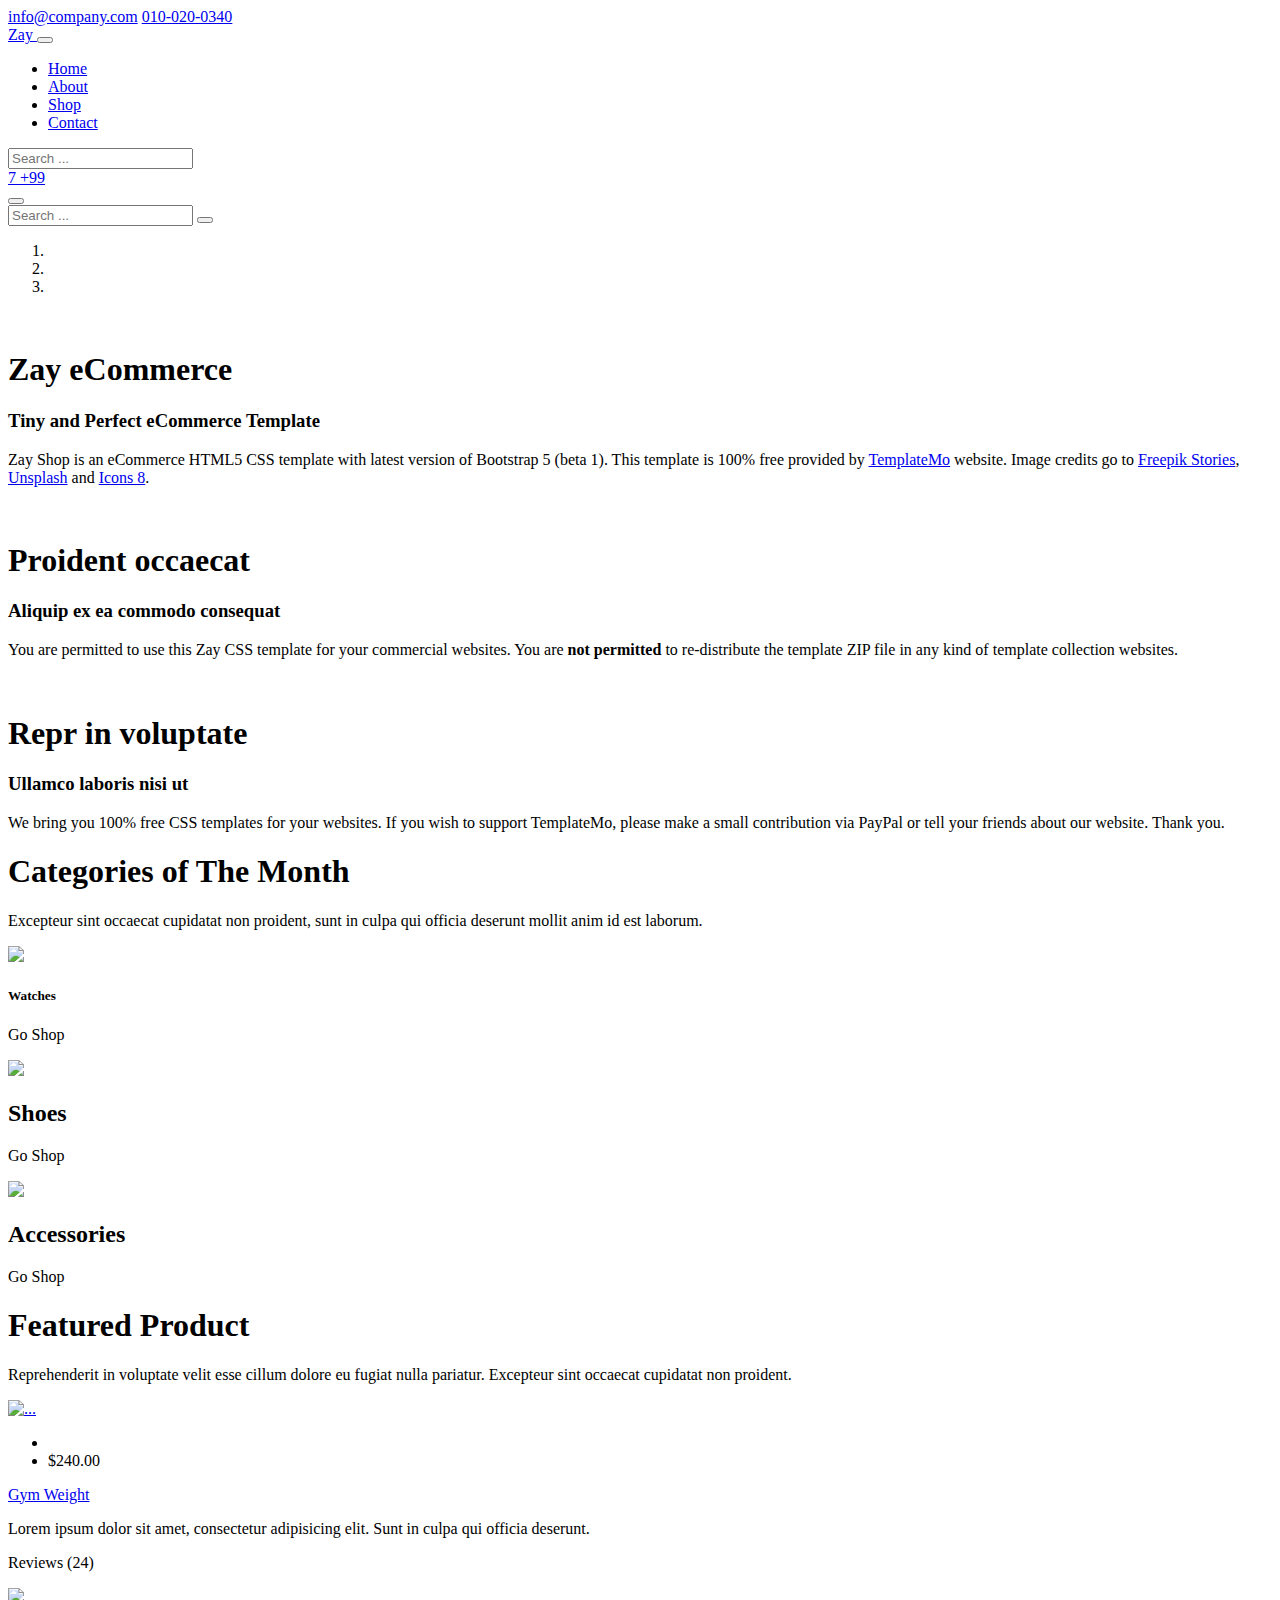
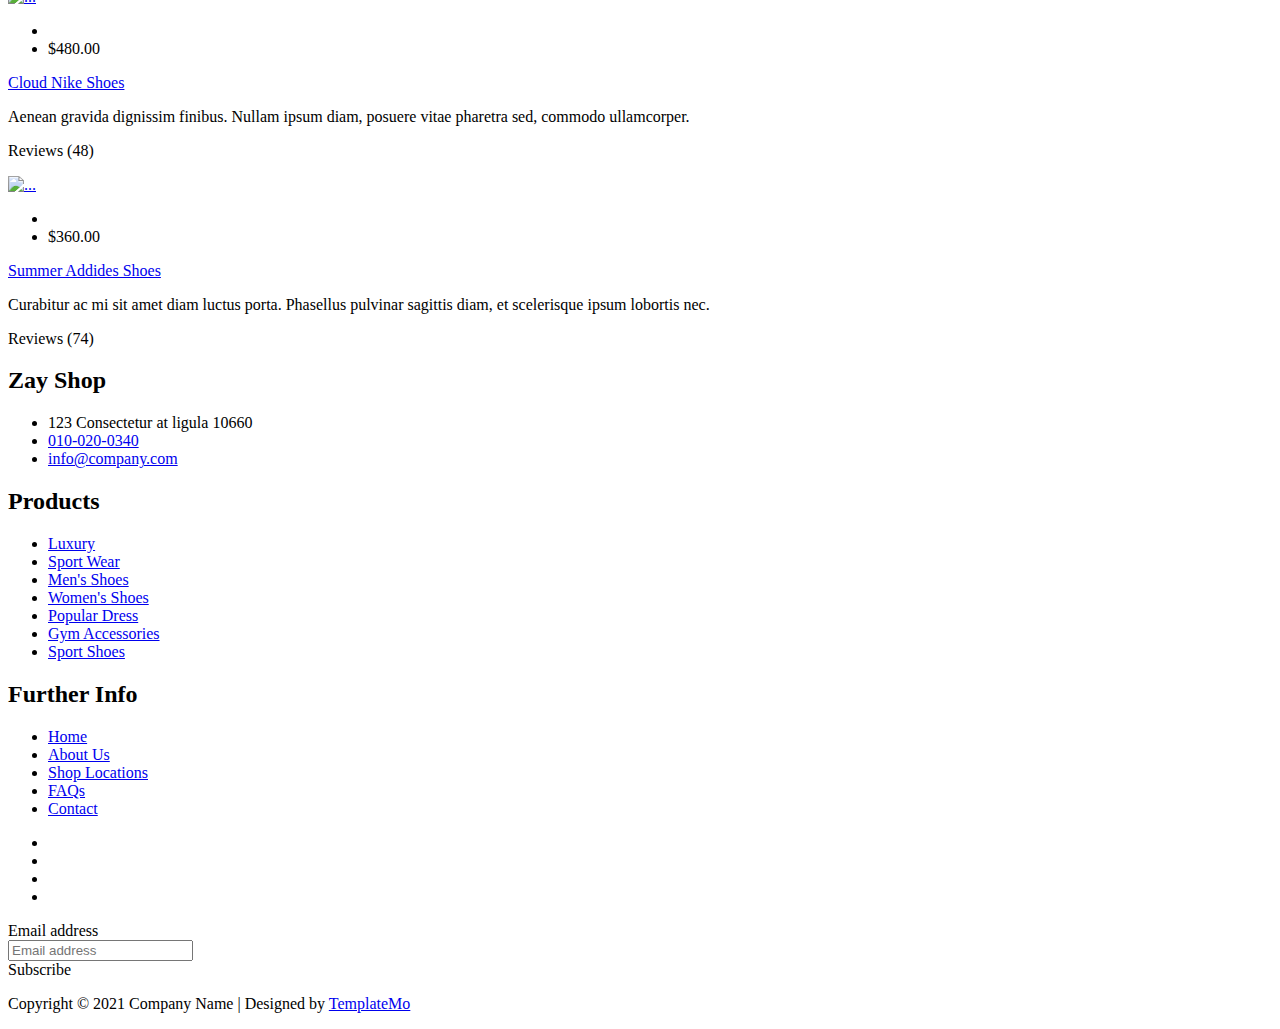
==== index.html @ 3ce99dc4 "añado index" ====
<!DOCTYPE html>
<html lang="en">

<head>
    <title>Zay Shop eCommerce HTML CSS Template</title>
    <meta charset="utf-8">
    <meta name="viewport" content="width=device-width, initial-scale=1">

    <link rel="apple-touch-icon" href="assets/img/apple-icon.png">
    <link rel="shortcut icon" type="image/x-icon" href="assets/img/favicon.ico">

    <link rel="stylesheet" href="assets/css/bootstrap.min.css">
    <link rel="stylesheet" href="assets/css/templatemo.css">
    <link rel="stylesheet" href="assets/css/custom.css">

    <!-- Load fonts style after rendering the layout styles -->
    <link rel="stylesheet" href="https://fonts.googleapis.com/css2?family=Roboto:wght@100;200;300;400;500;700;900&display=swap">
    <link rel="stylesheet" href="assets/css/fontawesome.min.css">
<!--
    
TemplateMo 559 Zay Shop

https://templatemo.com/tm-559-zay-shop

-->
</head>

<body>
    <!-- Start Top Nav -->
    <nav class="navbar navbar-expand-lg bg-dark navbar-light d-none d-lg-block" id="templatemo_nav_top">
        <div class="container text-light">
            <div class="w-100 d-flex justify-content-between">
                <div>
                    <i class="fa fa-envelope mx-2"></i>
                    <a class="navbar-sm-brand text-light text-decoration-none" href="mailto:info@company.com">info@company.com</a>
                    <i class="fa fa-phone mx-2"></i>
                    <a class="navbar-sm-brand text-light text-decoration-none" href="tel:010-020-0340">010-020-0340</a>
                </div>
                <div>
                    <a class="text-light" href="https://fb.com/templatemo" target="_blank" rel="sponsored"><i class="fab fa-facebook-f fa-sm fa-fw me-2"></i></a>
                    <a class="text-light" href="https://www.instagram.com/" target="_blank"><i class="fab fa-instagram fa-sm fa-fw me-2"></i></a>
                    <a class="text-light" href="https://twitter.com/" target="_blank"><i class="fab fa-twitter fa-sm fa-fw me-2"></i></a>
                    <a class="text-light" href="https://www.linkedin.com/" target="_blank"><i class="fab fa-linkedin fa-sm fa-fw"></i></a>
                </div>
            </div>
        </div>
    </nav>
    <!-- Close Top Nav -->


    <!-- Header -->
    <nav class="navbar navbar-expand-lg navbar-light shadow">
        <div class="container d-flex justify-content-between align-items-center">

            <a class="navbar-brand text-success logo h1 align-self-center" href="index.html">
                Zay
            </a>

            <button class="navbar-toggler border-0" type="button" data-bs-toggle="collapse" data-bs-target="#templatemo_main_nav" aria-controls="navbarSupportedContent" aria-expanded="false" aria-label="Toggle navigation">
                <span class="navbar-toggler-icon"></span>
            </button>

            <div class="align-self-center collapse navbar-collapse flex-fill  d-lg-flex justify-content-lg-between" id="templatemo_main_nav">
                <div class="flex-fill">
                    <ul class="nav navbar-nav d-flex justify-content-between mx-lg-auto">
                        <li class="nav-item">
                            <a class="nav-link" href="index.html">Home</a>
                        </li>
                        <li class="nav-item">
                            <a class="nav-link" href="about.html">About</a>
                        </li>
                        <li class="nav-item">
                            <a class="nav-link" href="shop.html">Shop</a>
                        </li>
                        <li class="nav-item">
                            <a class="nav-link" href="contact.html">Contact</a>
                        </li>
                    </ul>
                </div>
                <div class="navbar align-self-center d-flex">
                    <div class="d-lg-none flex-sm-fill mt-3 mb-4 col-7 col-sm-auto pr-3">
                        <div class="input-group">
                            <input type="text" class="form-control" id="inputMobileSearch" placeholder="Search ...">
                            <div class="input-group-text">
                                <i class="fa fa-fw fa-search"></i>
                            </div>
                        </div>
                    </div>
                    <a class="nav-icon d-none d-lg-inline" href="#" data-bs-toggle="modal" data-bs-target="#templatemo_search">
                        <i class="fa fa-fw fa-search text-dark mr-2"></i>
                    </a>
                    <a class="nav-icon position-relative text-decoration-none" href="#">
                        <i class="fa fa-fw fa-cart-arrow-down text-dark mr-1"></i>
                        <span class="position-absolute top-0 left-100 translate-middle badge rounded-pill bg-light text-dark">7</span>
                    </a>
                    <a class="nav-icon position-relative text-decoration-none" href="#">
                        <i class="fa fa-fw fa-user text-dark mr-3"></i>
                        <span class="position-absolute top-0 left-100 translate-middle badge rounded-pill bg-light text-dark">+99</span>
                    </a>
                </div>
            </div>

        </div>
    </nav>
    <!-- Close Header -->

    <!-- Modal -->
    <div class="modal fade bg-white" id="templatemo_search" tabindex="-1" role="dialog" aria-labelledby="exampleModalLabel" aria-hidden="true">
        <div class="modal-dialog modal-lg" role="document">
            <div class="w-100 pt-1 mb-5 text-right">
                <button type="button" class="btn-close" data-bs-dismiss="modal" aria-label="Close"></button>
            </div>
            <form action="" method="get" class="modal-content modal-body border-0 p-0">
                <div class="input-group mb-2">
                    <input type="text" class="form-control" id="inputModalSearch" name="q" placeholder="Search ...">
                    <button type="submit" class="input-group-text bg-success text-light">
                        <i class="fa fa-fw fa-search text-white"></i>
                    </button>
                </div>
            </form>
        </div>
    </div>



    <!-- Start Banner Hero -->
    <div id="template-mo-zay-hero-carousel" class="carousel slide" data-bs-ride="carousel">
        <ol class="carousel-indicators">
            <li data-bs-target="#template-mo-zay-hero-carousel" data-bs-slide-to="0" class="active"></li>
            <li data-bs-target="#template-mo-zay-hero-carousel" data-bs-slide-to="1"></li>
            <li data-bs-target="#template-mo-zay-hero-carousel" data-bs-slide-to="2"></li>
        </ol>
        <div class="carousel-inner">
            <div class="carousel-item active">
                <div class="container">
                    <div class="row p-5">
                        <div class="mx-auto col-md-8 col-lg-6 order-lg-last">
                            <img class="img-fluid" src="./assets/img/banner_img_01.jpg" alt="">
                        </div>
                        <div class="col-lg-6 mb-0 d-flex align-items-center">
                            <div class="text-align-left align-self-center">
                                <h1 class="h1 text-success"><b>Zay</b> eCommerce</h1>
                                <h3 class="h2">Tiny and Perfect eCommerce Template</h3>
                                <p>
                                    Zay Shop is an eCommerce HTML5 CSS template with latest version of Bootstrap 5 (beta 1). 
                                    This template is 100% free provided by <a rel="sponsored" class="text-success" href="https://templatemo.com" target="_blank">TemplateMo</a> website. 
                                    Image credits go to <a rel="sponsored" class="text-success" href="https://stories.freepik.com/" target="_blank">Freepik Stories</a>,
                                    <a rel="sponsored" class="text-success" href="https://unsplash.com/" target="_blank">Unsplash</a> and
                                    <a rel="sponsored" class="text-success" href="https://icons8.com/" target="_blank">Icons 8</a>.
                                </p>
                            </div>
                        </div>
                    </div>
                </div>
            </div>
            <div class="carousel-item">
                <div class="container">
                    <div class="row p-5">
                        <div class="mx-auto col-md-8 col-lg-6 order-lg-last">
                            <img class="img-fluid" src="./assets/img/banner_img_02.jpg" alt="">
                        </div>
                        <div class="col-lg-6 mb-0 d-flex align-items-center">
                            <div class="text-align-left">
                                <h1 class="h1">Proident occaecat</h1>
                                <h3 class="h2">Aliquip ex ea commodo consequat</h3>
                                <p>
                                    You are permitted to use this Zay CSS template for your commercial websites. 
                                    You are <strong>not permitted</strong> to re-distribute the template ZIP file in any kind of template collection websites.
                                </p>
                            </div>
                        </div>
                    </div>
                </div>
            </div>
            <div class="carousel-item">
                <div class="container">
                    <div class="row p-5">
                        <div class="mx-auto col-md-8 col-lg-6 order-lg-last">
                            <img class="img-fluid" src="./assets/img/banner_img_03.jpg" alt="">
                        </div>
                        <div class="col-lg-6 mb-0 d-flex align-items-center">
                            <div class="text-align-left">
                                <h1 class="h1">Repr in voluptate</h1>
                                <h3 class="h2">Ullamco laboris nisi ut </h3>
                                <p>
                                    We bring you 100% free CSS templates for your websites. 
                                    If you wish to support TemplateMo, please make a small contribution via PayPal or tell your friends about our website. Thank you.
                                </p>
                            </div>
                        </div>
                    </div>
                </div>
            </div>
        </div>
        <a class="carousel-control-prev text-decoration-none w-auto ps-3" href="#template-mo-zay-hero-carousel" role="button" data-bs-slide="prev">
            <i class="fas fa-chevron-left"></i>
        </a>
        <a class="carousel-control-next text-decoration-none w-auto pe-3" href="#template-mo-zay-hero-carousel" role="button" data-bs-slide="next">
            <i class="fas fa-chevron-right"></i>
        </a>
    </div>
    <!-- End Banner Hero -->


    <!-- Start Categories of The Month -->
    <section class="container py-5">
        <div class="row text-center pt-3">
            <div class="col-lg-6 m-auto">
                <h1 class="h1">Categories of The Month</h1>
                <p>
                    Excepteur sint occaecat cupidatat non proident, sunt in culpa qui officia
                    deserunt mollit anim id est laborum.
                </p>
            </div>
        </div>
        <div class="row">
            <div class="col-12 col-md-4 p-5 mt-3">
                <a href="#"><img src="./assets/img/category_img_01.jpg" class="rounded-circle img-fluid border"></a>
                <h5 class="text-center mt-3 mb-3">Watches</h5>
                <p class="text-center"><a class="btn btn-success">Go Shop</a></p>
            </div>
            <div class="col-12 col-md-4 p-5 mt-3">
                <a href="#"><img src="./assets/img/category_img_02.jpg" class="rounded-circle img-fluid border"></a>
                <h2 class="h5 text-center mt-3 mb-3">Shoes</h2>
                <p class="text-center"><a class="btn btn-success">Go Shop</a></p>
            </div>
            <div class="col-12 col-md-4 p-5 mt-3">
                <a href="#"><img src="./assets/img/category_img_03.jpg" class="rounded-circle img-fluid border"></a>
                <h2 class="h5 text-center mt-3 mb-3">Accessories</h2>
                <p class="text-center"><a class="btn btn-success">Go Shop</a></p>
            </div>
        </div>
    </section>
    <!-- End Categories of The Month -->


    <!-- Start Featured Product -->
    <section class="bg-light">
        <div class="container py-5">
            <div class="row text-center py-3">
                <div class="col-lg-6 m-auto">
                    <h1 class="h1">Featured Product</h1>
                    <p>
                        Reprehenderit in voluptate velit esse cillum dolore eu fugiat nulla pariatur.
                        Excepteur sint occaecat cupidatat non proident.
                    </p>
                </div>
            </div>
            <div class="row">
                <div class="col-12 col-md-4 mb-4">
                    <div class="card h-100">
                        <a href="shop-single.html">
                            <img src="./assets/img/feature_prod_01.jpg" class="card-img-top" alt="...">
                        </a>
                        <div class="card-body">
                            <ul class="list-unstyled d-flex justify-content-between">
                                <li>
                                    <i class="text-warning fa fa-star"></i>
                                    <i class="text-warning fa fa-star"></i>
                                    <i class="text-warning fa fa-star"></i>
                                    <i class="text-muted fa fa-star"></i>
                                    <i class="text-muted fa fa-star"></i>
                                </li>
                                <li class="text-muted text-right">$240.00</li>
                            </ul>
                            <a href="shop-single.html" class="h2 text-decoration-none text-dark">Gym Weight</a>
                            <p class="card-text">
                                Lorem ipsum dolor sit amet, consectetur adipisicing elit. Sunt in culpa qui officia deserunt.
                            </p>
                            <p class="text-muted">Reviews (24)</p>
                        </div>
                    </div>
                </div>
                <div class="col-12 col-md-4 mb-4">
                    <div class="card h-100">
                        <a href="shop-single.html">
                            <img src="./assets/img/feature_prod_02.jpg" class="card-img-top" alt="...">
                        </a>
                        <div class="card-body">
                            <ul class="list-unstyled d-flex justify-content-between">
                                <li>
                                    <i class="text-warning fa fa-star"></i>
                                    <i class="text-warning fa fa-star"></i>
                                    <i class="text-warning fa fa-star"></i>
                                    <i class="text-muted fa fa-star"></i>
                                    <i class="text-muted fa fa-star"></i>
                                </li>
                                <li class="text-muted text-right">$480.00</li>
                            </ul>
                            <a href="shop-single.html" class="h2 text-decoration-none text-dark">Cloud Nike Shoes</a>
                            <p class="card-text">
                                Aenean gravida dignissim finibus. Nullam ipsum diam, posuere vitae pharetra sed, commodo ullamcorper.
                            </p>
                            <p class="text-muted">Reviews (48)</p>
                        </div>
                    </div>
                </div>
                <div class="col-12 col-md-4 mb-4">
                    <div class="card h-100">
                        <a href="shop-single.html">
                            <img src="./assets/img/feature_prod_03.jpg" class="card-img-top" alt="...">
                        </a>
                        <div class="card-body">
                            <ul class="list-unstyled d-flex justify-content-between">
                                <li>
                                    <i class="text-warning fa fa-star"></i>
                                    <i class="text-warning fa fa-star"></i>
                                    <i class="text-warning fa fa-star"></i>
                                    <i class="text-warning fa fa-star"></i>
                                    <i class="text-warning fa fa-star"></i>
                                </li>
                                <li class="text-muted text-right">$360.00</li>
                            </ul>
                            <a href="shop-single.html" class="h2 text-decoration-none text-dark">Summer Addides Shoes</a>
                            <p class="card-text">
                                Curabitur ac mi sit amet diam luctus porta. Phasellus pulvinar sagittis diam, et scelerisque ipsum lobortis nec.
                            </p>
                            <p class="text-muted">Reviews (74)</p>
                        </div>
                    </div>
                </div>
            </div>
        </div>
    </section>
    <!-- End Featured Product -->


    <!-- Start Footer -->
    <footer class="bg-dark" id="tempaltemo_footer">
        <div class="container">
            <div class="row">

                <div class="col-md-4 pt-5">
                    <h2 class="h2 text-success border-bottom pb-3 border-light logo">Zay Shop</h2>
                    <ul class="list-unstyled text-light footer-link-list">
                        <li>
                            <i class="fas fa-map-marker-alt fa-fw"></i>
                            123 Consectetur at ligula 10660
                        </li>
                        <li>
                            <i class="fa fa-phone fa-fw"></i>
                            <a class="text-decoration-none" href="tel:010-020-0340">010-020-0340</a>
                        </li>
                        <li>
                            <i class="fa fa-envelope fa-fw"></i>
                            <a class="text-decoration-none" href="mailto:info@company.com">info@company.com</a>
                        </li>
                    </ul>
                </div>

                <div class="col-md-4 pt-5">
                    <h2 class="h2 text-light border-bottom pb-3 border-light">Products</h2>
                    <ul class="list-unstyled text-light footer-link-list">
                        <li><a class="text-decoration-none" href="#">Luxury</a></li>
                        <li><a class="text-decoration-none" href="#">Sport Wear</a></li>
                        <li><a class="text-decoration-none" href="#">Men's Shoes</a></li>
                        <li><a class="text-decoration-none" href="#">Women's Shoes</a></li>
                        <li><a class="text-decoration-none" href="#">Popular Dress</a></li>
                        <li><a class="text-decoration-none" href="#">Gym Accessories</a></li>
                        <li><a class="text-decoration-none" href="#">Sport Shoes</a></li>
                    </ul>
                </div>

                <div class="col-md-4 pt-5">
                    <h2 class="h2 text-light border-bottom pb-3 border-light">Further Info</h2>
                    <ul class="list-unstyled text-light footer-link-list">
                        <li><a class="text-decoration-none" href="#">Home</a></li>
                        <li><a class="text-decoration-none" href="#">About Us</a></li>
                        <li><a class="text-decoration-none" href="#">Shop Locations</a></li>
                        <li><a class="text-decoration-none" href="#">FAQs</a></li>
                        <li><a class="text-decoration-none" href="#">Contact</a></li>
                    </ul>
                </div>

            </div>

            <div class="row text-light mb-4">
                <div class="col-12 mb-3">
                    <div class="w-100 my-3 border-top border-light"></div>
                </div>
                <div class="col-auto me-auto">
                    <ul class="list-inline text-left footer-icons">
                        <li class="list-inline-item border border-light rounded-circle text-center">
                            <a class="text-light text-decoration-none" target="_blank" href="http://facebook.com/"><i class="fab fa-facebook-f fa-lg fa-fw"></i></a>
                        </li>
                        <li class="list-inline-item border border-light rounded-circle text-center">
                            <a class="text-light text-decoration-none" target="_blank" href="https://www.instagram.com/"><i class="fab fa-instagram fa-lg fa-fw"></i></a>
                        </li>
                        <li class="list-inline-item border border-light rounded-circle text-center">
                            <a class="text-light text-decoration-none" target="_blank" href="https://twitter.com/"><i class="fab fa-twitter fa-lg fa-fw"></i></a>
                        </li>
                        <li class="list-inline-item border border-light rounded-circle text-center">
                            <a class="text-light text-decoration-none" target="_blank" href="https://www.linkedin.com/"><i class="fab fa-linkedin fa-lg fa-fw"></i></a>
                        </li>
                    </ul>
                </div>
                <div class="col-auto">
                    <label class="sr-only" for="subscribeEmail">Email address</label>
                    <div class="input-group mb-2">
                        <input type="text" class="form-control bg-dark border-light" id="subscribeEmail" placeholder="Email address">
                        <div class="input-group-text btn-success text-light">Subscribe</div>
                    </div>
                </div>
            </div>
        </div>

        <div class="w-100 bg-black py-3">
            <div class="container">
                <div class="row pt-2">
                    <div class="col-12">
                        <p class="text-left text-light">
                            Copyright &copy; 2021 Company Name 
                            | Designed by <a rel="sponsored" href="https://templatemo.com" target="_blank">TemplateMo</a>
                        </p>
                    </div>
                </div>
            </div>
        </div>

    </footer>
    <!-- End Footer -->

    <!-- Start Script -->
    <script src="assets/js/jquery-1.11.0.min.js"></script>
    <script src="assets/js/jquery-migrate-1.2.1.min.js"></script>
    <script src="assets/js/bootstrap.bundle.min.js"></script>
    <script src="assets/js/templatemo.js"></script>
    <script src="assets/js/custom.js"></script>
    <!-- End Script -->
</body>

</html>
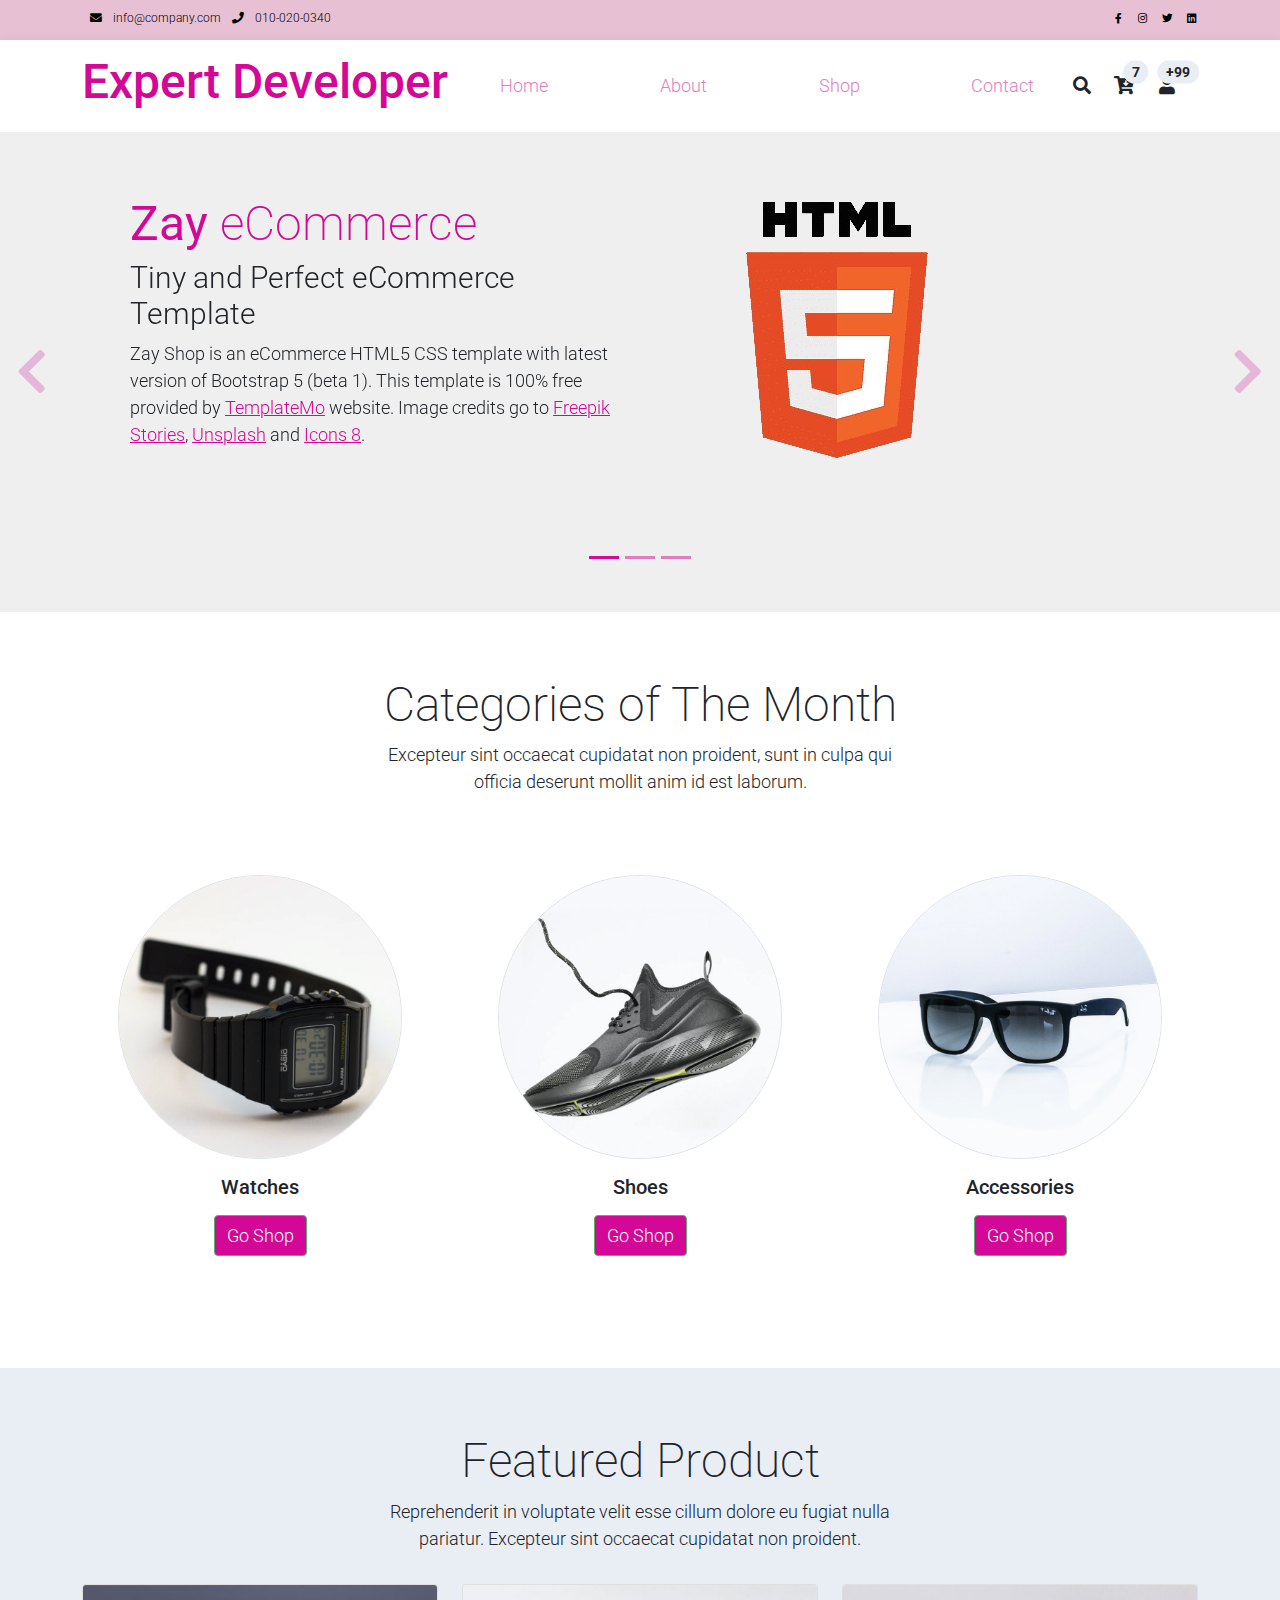
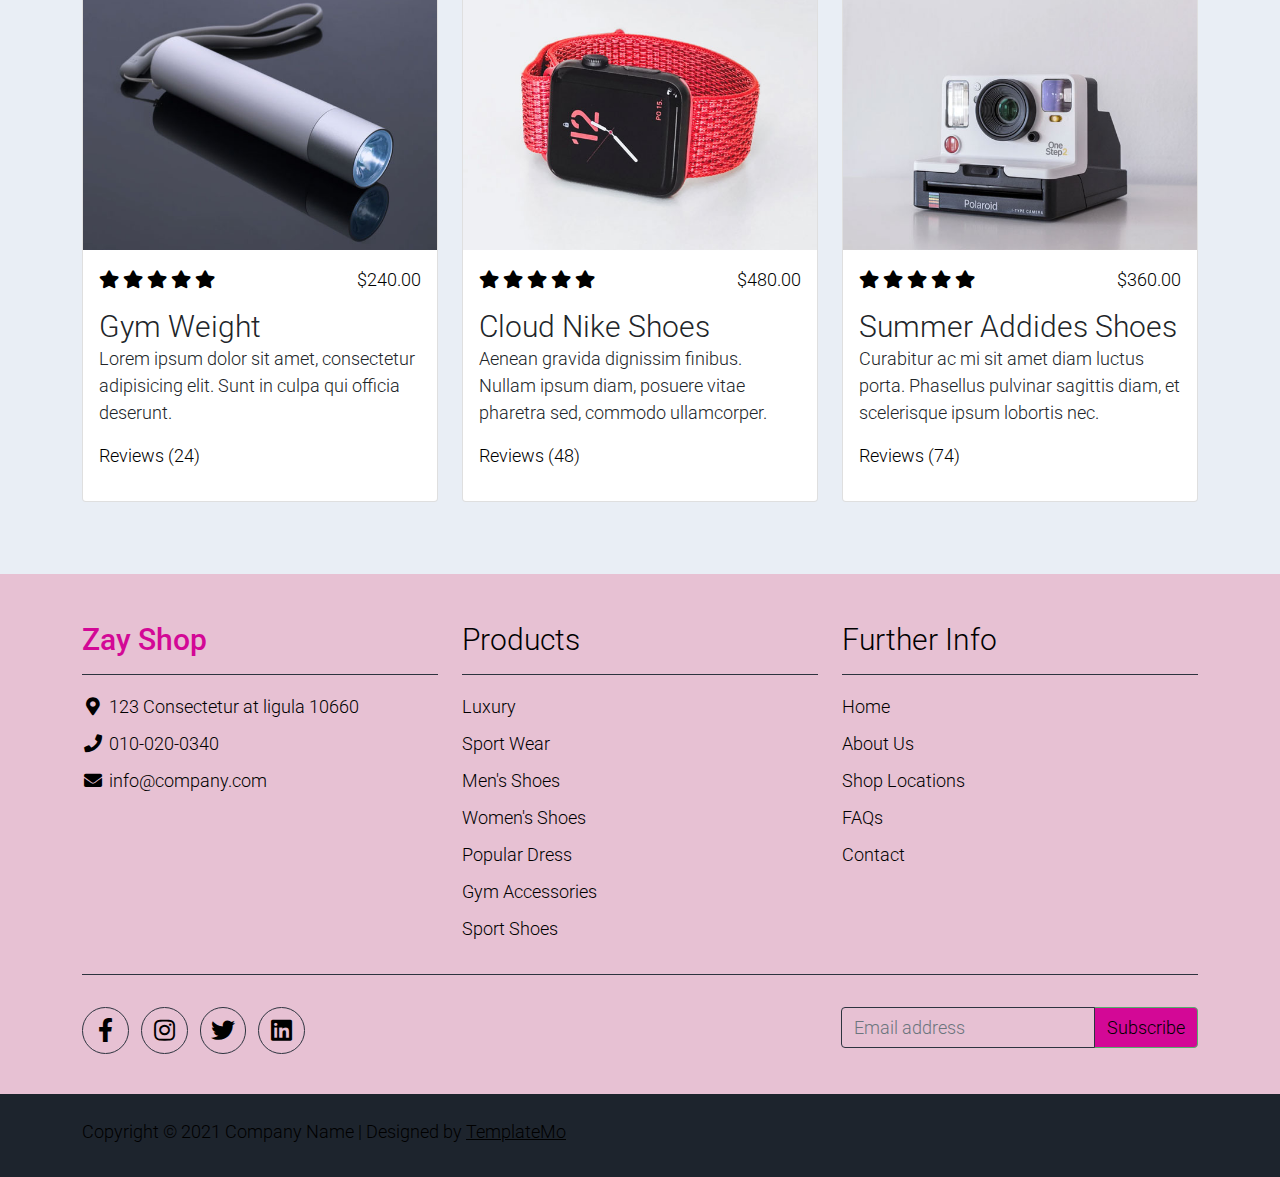
==== commit b5f9b46a: "modificaciones" ====
--- a/index.html
+++ b/index.html
@@ -37,7 +37,7 @@
                     <a class="navbar-sm-brand text-light text-decoration-none" href="tel:010-020-0340">010-020-0340</a>
                 </div>
                 <div>
-                    <a class="text-light" href="https://fb.com/templatemo" target="_blank" rel="sponsored"><i class="fab fa-facebook-f fa-sm fa-fw me-2"></i></a>
+                    <a class="text-light" href="https://www.facebook.com/" target="_blank" rel="sponsored"><i class="fab fa-facebook-f fa-sm fa-fw me-2"></i></a>
                     <a class="text-light" href="https://www.instagram.com/" target="_blank"><i class="fab fa-instagram fa-sm fa-fw me-2"></i></a>
                     <a class="text-light" href="https://twitter.com/" target="_blank"><i class="fab fa-twitter fa-sm fa-fw me-2"></i></a>
                     <a class="text-light" href="https://www.linkedin.com/" target="_blank"><i class="fab fa-linkedin fa-sm fa-fw"></i></a>
@@ -53,7 +53,7 @@
         <div class="container d-flex justify-content-between align-items-center">
 
             <a class="navbar-brand text-success logo h1 align-self-center" href="index.html">
-                Zay
+                Expert Developer
             </a>
 
             <button class="navbar-toggler border-0" type="button" data-bs-toggle="collapse" data-bs-target="#templatemo_main_nav" aria-controls="navbarSupportedContent" aria-expanded="false" aria-label="Toggle navigation">
@@ -135,7 +135,7 @@
                 <div class="container">
                     <div class="row p-5">
                         <div class="mx-auto col-md-8 col-lg-6 order-lg-last">
-                            <img class="img-fluid" src="./assets/img/banner_img_01.jpg" alt="">
+                            <img class="img-fluid" src="./assets/img/html.png" alt="">
                         </div>
                         <div class="col-lg-6 mb-0 d-flex align-items-center">
                             <div class="text-align-left align-self-center">
@@ -157,7 +157,7 @@
                 <div class="container">
                     <div class="row p-5">
                         <div class="mx-auto col-md-8 col-lg-6 order-lg-last">
-                            <img class="img-fluid" src="./assets/img/banner_img_02.jpg" alt="">
+                            <img class="img-fluid" src="./assets/img/css.png" alt="">
                         </div>
                         <div class="col-lg-6 mb-0 d-flex align-items-center">
                             <div class="text-align-left">
@@ -176,7 +176,7 @@
                 <div class="container">
                     <div class="row p-5">
                         <div class="mx-auto col-md-8 col-lg-6 order-lg-last">
-                            <img class="img-fluid" src="./assets/img/banner_img_03.jpg" alt="">
+                            <img class="img-fluid" src="./assets/img/js.png" alt="">
                         </div>
                         <div class="col-lg-6 mb-0 d-flex align-items-center">
                             <div class="text-align-left">
--- a/assets/css/templatemo.css
+++ b/assets/css/templatemo.css
@@ -0,0 +1,191 @@
+/*
+
+TemplateMo 559 Zay Shop
+
+https://templatemo.com/tm-559-zay-shop
+
+---------------------------------------------
+Table of contents
+------------------------------------------------
+1. Typography
+2. General
+3. Nav
+4. Hero Carousel
+5. Accordion
+6. Shop
+7. Product
+8. Carousel Hero
+9. Carousel Brand
+10. Services
+11. Contact map
+12. Footer
+13. Small devices (landscape phones, 576px and up)
+14. Medium devices (tablets, 768px and up)
+15. Large devices (desktops, 992px and up)
+16. Extra large devices (large desktops, 1200px and up)
+--------------------------------------------- */
+
+
+
+
+/* Typography */
+body, ul, li, p, a, label, input, div {
+  font-family: 'Roboto', sans-serif;
+  font-size: 18px !important;
+  font-weight: 300 !important;
+}
+.h1 {
+  font-family: 'Roboto', sans-serif;
+  font-size: 48px !important;
+  font-weight: 200 !important;
+}
+.h2 {
+  font-family: 'Roboto', sans-serif;
+  font-size: 30px !important;
+  font-weight: 300;
+}
+.h3 {
+  font-family: 'Roboto', sans-serif;
+  font-size: 22px !important;
+}
+/* General */
+.logo { font-weight: 500 !important;}
+.text-warning {  color: black !important;}
+.text-muted { color: black!important;}
+.text-success { color: #d30896 !important;}
+.text-light { color: black !important;}
+.bg-dark { background-color: #e7c1d3 !important;}
+.bg-light { background-color: #e9eef5 !important;}
+.bg-black { background-color: #1d242d !important;}
+.bg-success { background-color: #59ab6e !important;}
+.btn-success {
+  background-color: #d30896 !important;
+  border-color: #56ae6c !important;
+}
+.pagination .page-link:hover {color: #000;}
+.pagination .page-link:hover, .pagination .page-link.active {
+  background-color: #69bb7e;
+  color: #fff;
+}
+/* Nav */
+#templatemo_nav_top { min-height: 40px;}
+#templatemo_nav_top * { font-size: .9em !important;}
+#templatemo_main_nav a { color: #dd7fc1;}
+#templatemo_main_nav a:hover { color: #dd7fc1;}
+#templatemo_main_nav .navbar .nav-icon { margin-right: 20px;}
+
+/* Hero Carousel */
+#template-mo-zay-hero-carousel { background: #efefef !important;}
+/* Accordion */
+.templatemo-accordion a { color: #000;}
+.templatemo-accordion a:hover { color: #333d4a;}
+/* Shop */
+.shop-top-menu a:hover { color: #69bb7e !important;}
+/* Product */
+.product-wap { box-shadow: 0px 5px 10px 0px rgba(0, 0, 0, 0.10);}
+.product-wap .product-color-dot.color-dot-red { background:#f71515;}
+.product-wap .product-color-dot.color-dot-blue { background:#6db4fe;}
+.product-wap .product-color-dot.color-dot-black { background:#000000;}
+.product-wap .product-color-dot.color-dot-light { background:#e0e0e0;}
+.product-wap .product-color-dot.color-dot-green { background:#0bff7e;}
+.card.product-wap .card .product-overlay {
+  background: rgba(0,0,0,.2);
+  visibility: hidden;
+  opacity: 0;
+  transition: .3s;
+}
+.card.product-wap:hover .card .product-overlay {
+  visibility: visible;
+  opacity: 1;
+}
+.card.product-wap a { color: #000;}
+#carousel-related-product .slick-slide:focus { outline: none !important;}
+#carousel-related-product .slick-dots li button:before {
+  font-size: 15px;
+  margin-top: 20px;
+}
+/* Brand */
+.brand-img {
+  filter: grayscale(100%);
+  opacity: 0.5;
+  transition: .5s;
+}
+.brand-img:hover {
+  filter: grayscale(0%);
+  opacity: 1;
+}
+/* Carousel Hero */
+#template-mo-zay-hero-carousel .carousel-indicators li {
+  margin-top: -50px;
+  background-color: #d40b95;
+}
+#template-mo-zay-hero-carousel .carousel-control-next i,
+#template-mo-zay-hero-carousel .carousel-control-prev i {
+  color: #dd7fc1 !important;
+  font-size: 2.8em !important;
+}
+/* Carousel Brand */
+.tempaltemo-carousel .h1 {
+  font-size: .5em !important;
+  color: #000 !important;
+}
+/* Services */
+.services-icon-wap {transition: .3s;}
+.services-icon-wap:hover, .services-icon-wap:hover i {color: #fff;}
+.services-icon-wap:hover {background: #69bb7e;}
+/* Contact map */
+.leaflet-control a, .leaflet-control { font-size: 10px !important;}
+.form-control { border: 1px solid #e8e8e8;}
+/* Footer */
+#tempaltemo_footer a { color: black;}
+#tempaltemo_footer a:hover { color: #68bb7d;}
+#tempaltemo_footer ul.footer-link-list li { padding-top: 10px;}
+#tempaltemo_footer ul.footer-icons li {
+  width: 2.6em;
+  height: 2.6em;
+  line-height: 2.6em;
+}
+#tempaltemo_footer ul.footer-icons li:hover {
+  background-color: #cfd6e1;
+  transition: .5s;
+}
+#tempaltemo_footer ul.footer-icons li:hover i {
+  color: #212934;
+  transition: .5s;
+}
+#tempaltemo_footer .border-light { border-color: #2d343f !important;}
+/*
+// Extra small devices (portrait phones, less than 576px)
+// No media query since this is the default in Bootstrap
+*/
+/* Small devices (landscape phones, 576px and up)*/
+.product-wap .h3, .product-wap li, .product-wap i, .product-wap p {
+  font-size: 12px !important;
+}
+.product-wap .product-color-dot {
+  width: 6px;
+  height: 6px;
+}
+
+@media (min-width: 576px) {
+  .tempaltemo-carousel .h1 { font-size: 1em !important;}
+}
+
+/*// Medium devices (tablets, 768px and up)*/
+@media (min-width: 768px) {
+  #templatemo_main_nav .navbar-nav {max-width: 450px;}
+ }
+
+/* Large devices (desktops, 992px and up)*/
+@media (min-width: 992px) {
+  #templatemo_main_nav .navbar-nav {max-width: 550px;}
+  #template-mo-zay-hero-carousel .carousel-item {min-height: 30rem !important;}
+  .product-wap .h3, .product-wap li, .product-wap i, .product-wap p {font-size: 18px !important;}
+  .product-wap .product-color-dot {
+    width: 12px;
+    height: 12px;
+  }
+}
+
+/* Extra large devices (large desktops, 1200px and up)*/
+@media (min-width: 1200px) {}
--- a/assets/css/custom.css
+++ b/assets/css/custom.css
@@ -0,0 +1,3 @@
+/*
+Custom Css
+*/
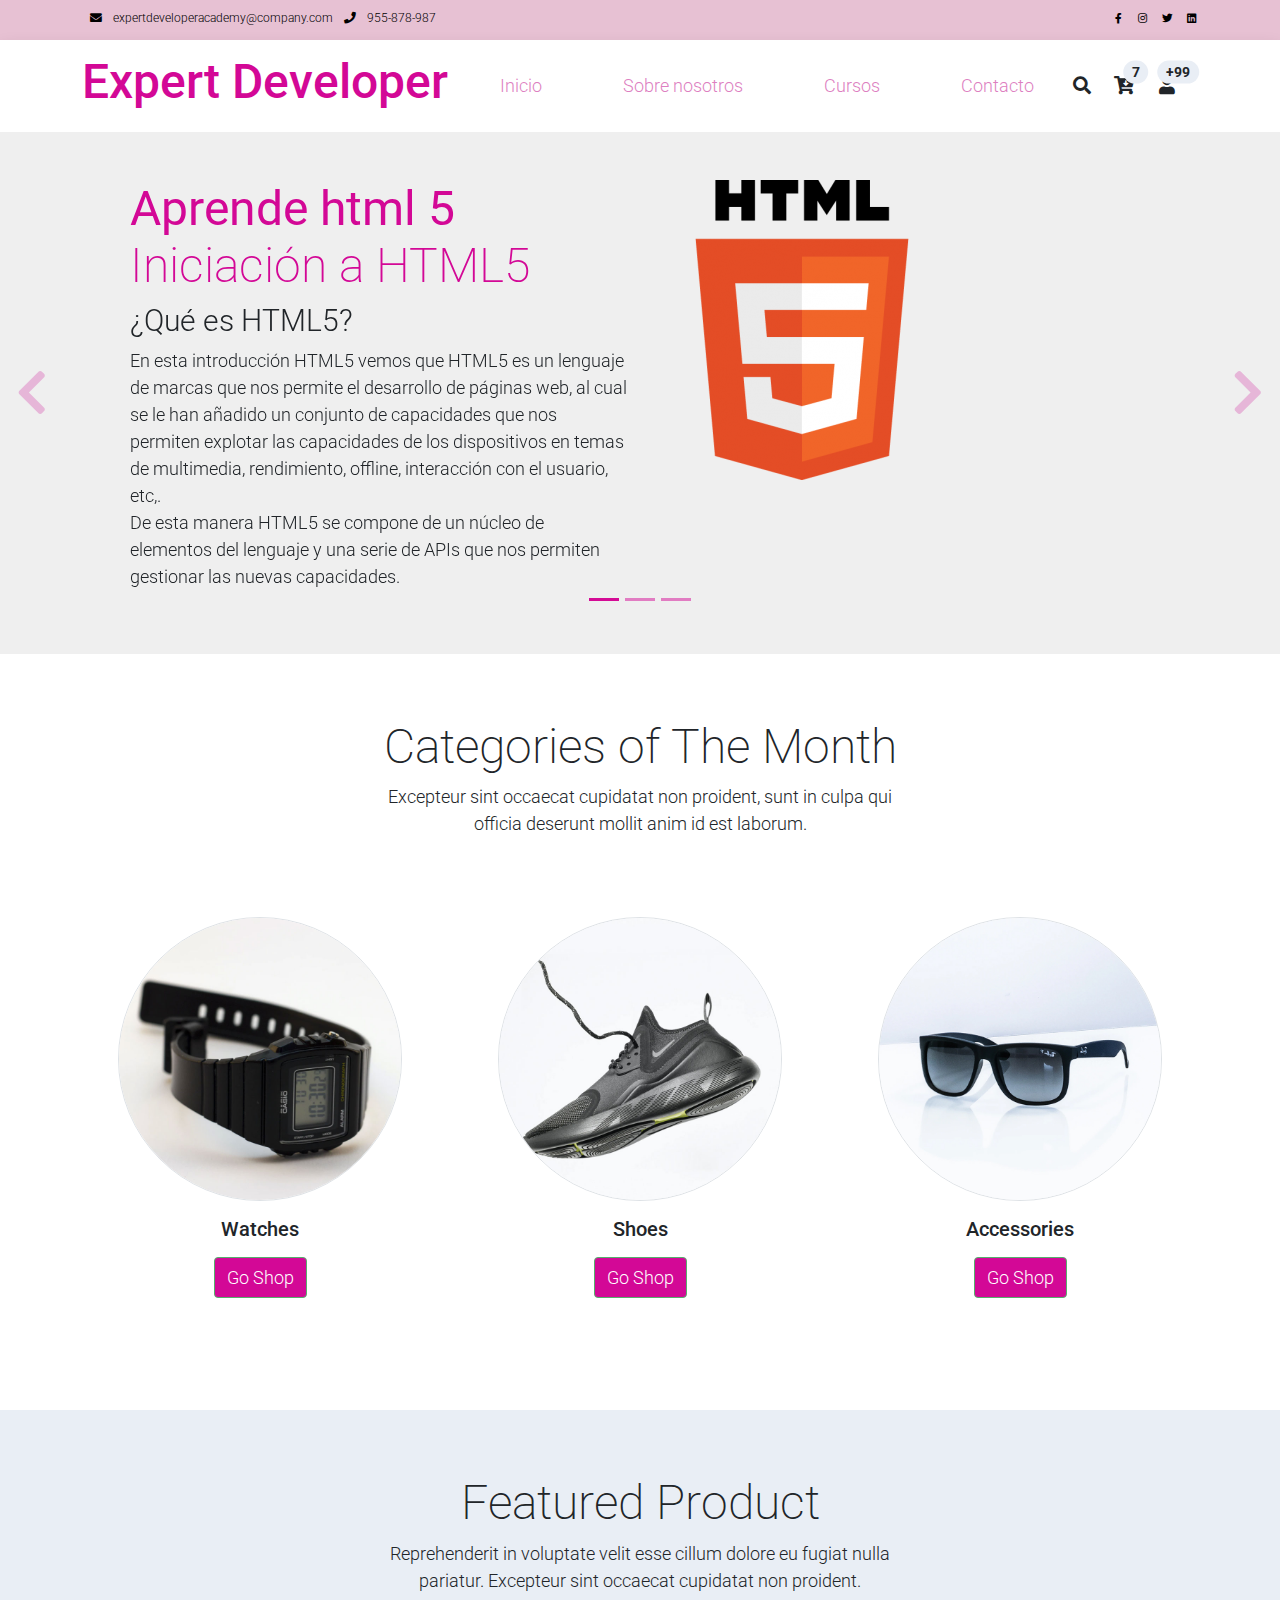
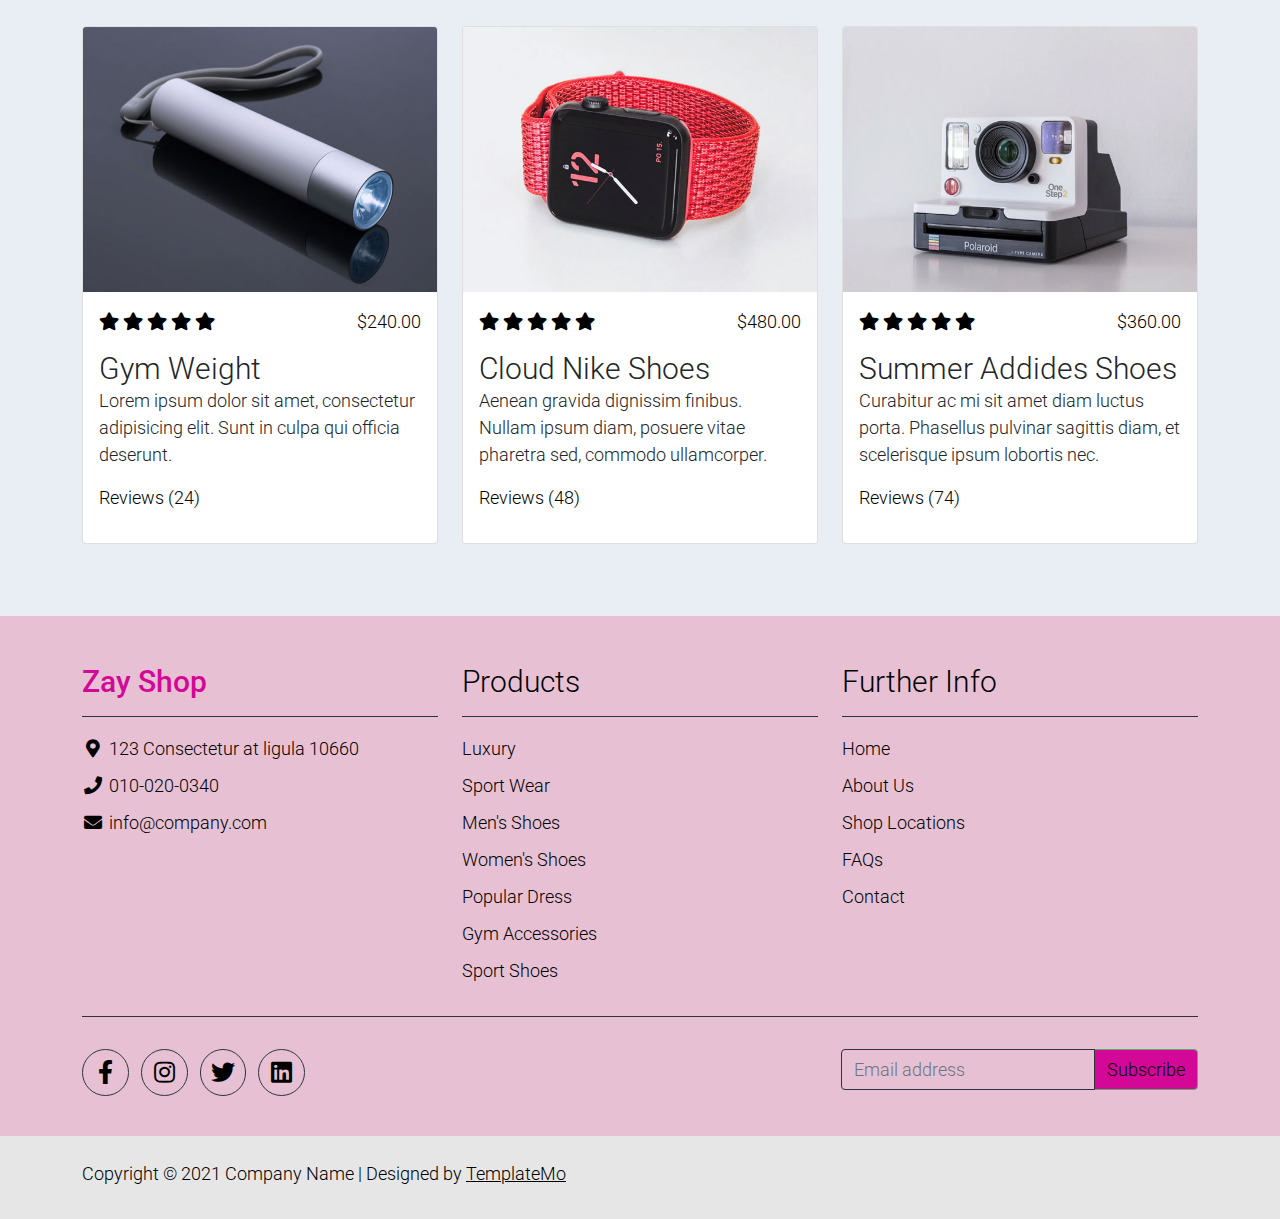
==== commit 5831a399: "cambios" ====
--- a/index.html
+++ b/index.html
@@ -2,7 +2,7 @@
 <html lang="en">
 
 <head>
-    <title>Zay Shop eCommerce HTML CSS Template</title>
+    <title>Expert Developer</title>
     <meta charset="utf-8">
     <meta name="viewport" content="width=device-width, initial-scale=1">
 
@@ -32,9 +32,9 @@
             <div class="w-100 d-flex justify-content-between">
                 <div>
                     <i class="fa fa-envelope mx-2"></i>
-                    <a class="navbar-sm-brand text-light text-decoration-none" href="mailto:info@company.com">info@company.com</a>
+                    <a class="navbar-sm-brand text-light text-decoration-none" href="mailto:info@company.com">expertdeveloperacademy@company.com</a>
                     <i class="fa fa-phone mx-2"></i>
-                    <a class="navbar-sm-brand text-light text-decoration-none" href="tel:010-020-0340">010-020-0340</a>
+                    <a class="navbar-sm-brand text-light text-decoration-none" href="tel:010-020-0340">955-878-987</a>
                 </div>
                 <div>
                     <a class="text-light" href="https://www.facebook.com/" target="_blank" rel="sponsored"><i class="fab fa-facebook-f fa-sm fa-fw me-2"></i></a>
@@ -64,16 +64,16 @@
                 <div class="flex-fill">
                     <ul class="nav navbar-nav d-flex justify-content-between mx-lg-auto">
                         <li class="nav-item">
-                            <a class="nav-link" href="index.html">Home</a>
+                            <a class="nav-link" href="index.html">Inicio</a>
                         </li>
                         <li class="nav-item">
-                            <a class="nav-link" href="about.html">About</a>
+                            <a class="nav-link" href="about.html">Sobre nosotros</a>
                         </li>
                         <li class="nav-item">
-                            <a class="nav-link" href="shop.html">Shop</a>
+                            <a class="nav-link" href="shop.html">Cursos</a>
                         </li>
                         <li class="nav-item">
-                            <a class="nav-link" href="contact.html">Contact</a>
+                            <a class="nav-link" href="contact.html">Contacto</a>
                         </li>
                     </ul>
                 </div>
@@ -135,18 +135,16 @@
                 <div class="container">
                     <div class="row p-5">
                         <div class="mx-auto col-md-8 col-lg-6 order-lg-last">
-                            <img class="img-fluid" src="./assets/img/html.png" alt="">
+                            <img class="img-fluid" src="./assets/img/html5.png" alt="">
                         </div>
                         <div class="col-lg-6 mb-0 d-flex align-items-center">
                             <div class="text-align-left align-self-center">
-                                <h1 class="h1 text-success"><b>Zay</b> eCommerce</h1>
-                                <h3 class="h2">Tiny and Perfect eCommerce Template</h3>
+                                <h1 class="h1 text-success"><b>Aprende html 5</b> <br>Iniciación a HTML5</h1>
+                                <h3 class="h2">¿Qué es HTML5?</h3>
                                 <p>
-                                    Zay Shop is an eCommerce HTML5 CSS template with latest version of Bootstrap 5 (beta 1). 
-                                    This template is 100% free provided by <a rel="sponsored" class="text-success" href="https://templatemo.com" target="_blank">TemplateMo</a> website. 
-                                    Image credits go to <a rel="sponsored" class="text-success" href="https://stories.freepik.com/" target="_blank">Freepik Stories</a>,
-                                    <a rel="sponsored" class="text-success" href="https://unsplash.com/" target="_blank">Unsplash</a> and
-                                    <a rel="sponsored" class="text-success" href="https://icons8.com/" target="_blank">Icons 8</a>.
+                                    En esta introducción HTML5 vemos que HTML5 es un lenguaje de marcas que nos permite el desarrollo de páginas web, al cual se le han añadido un conjunto de capacidades que nos permiten explotar las capacidades de los dispositivos en temas de multimedia, rendimiento, offline, interacción con el usuario, etc,.
+                                    <br>
+                                    De esta manera HTML5 se compone de un núcleo de elementos del lenguaje y una serie de APIs que nos permiten gestionar las nuevas capacidades.
                                 </p>
                             </div>
                         </div>
@@ -160,12 +158,13 @@
                             <img class="img-fluid" src="./assets/img/css.png" alt="">
                         </div>
                         <div class="col-lg-6 mb-0 d-flex align-items-center">
-                            <div class="text-align-left">
-                                <h1 class="h1">Proident occaecat</h1>
-                                <h3 class="h2">Aliquip ex ea commodo consequat</h3>
+                            <div class="text-align-left align-self-center">
+                                <h1 class="h1 text-success"><b>Aprende CSS</b><br>Iniciación a CSS</h1>
+                                <h3 class="h2">¿Qué es CSS?</h3>
                                 <p>
-                                    You are permitted to use this Zay CSS template for your commercial websites. 
-                                    You are <strong>not permitted</strong> to re-distribute the template ZIP file in any kind of template collection websites.
+                                    CSS, Cascading Style Sheets o, en español, Hojas de Estilo en Cascada, es un lenguaje de hoja de estilos que se utiliza para describir la apariencia y el formato de los documentos escritos en HTML o XML.
+                                    <br> 
+                                    CSS es esencial en el desarrollo web moderno y se utiliza en combinación con HTML y JavaScript para crear sitios web funcionales y visualmente atractivos. CSS no solo hace que los sitios web sean más atractivos, sino que también es una parte crucial de la accesibilidad web, ya que permite adaptar la visualización de una página para diferentes dispositivos y tipos de entrada.
                                 </p>
                             </div>
                         </div>
@@ -179,12 +178,12 @@
                             <img class="img-fluid" src="./assets/img/js.png" alt="">
                         </div>
                         <div class="col-lg-6 mb-0 d-flex align-items-center">
-                            <div class="text-align-left">
-                                <h1 class="h1">Repr in voluptate</h1>
-                                <h3 class="h2">Ullamco laboris nisi ut </h3>
+                            <div class="text-align-left align-self-center">
+                                <h1 class="h1 text-success"><b>Aprende JavaScript</b><br>Iniciación a JavaScript</h1>
+                                <br>
+                                <h3 class="h2">¿Qué es JavaScript? </h3>
                                 <p>
-                                    We bring you 100% free CSS templates for your websites. 
-                                    If you wish to support TemplateMo, please make a small contribution via PayPal or tell your friends about our website. Thank you.
+                                    JavaScript es un lenguaje ligero interpretado o compilado. JavaScript funciona de manera dinámica, por lo que podemos ir modificando dinámicamente los objetos y clases, ejecutando código script nuevo
                                 </p>
                             </div>
                         </div>
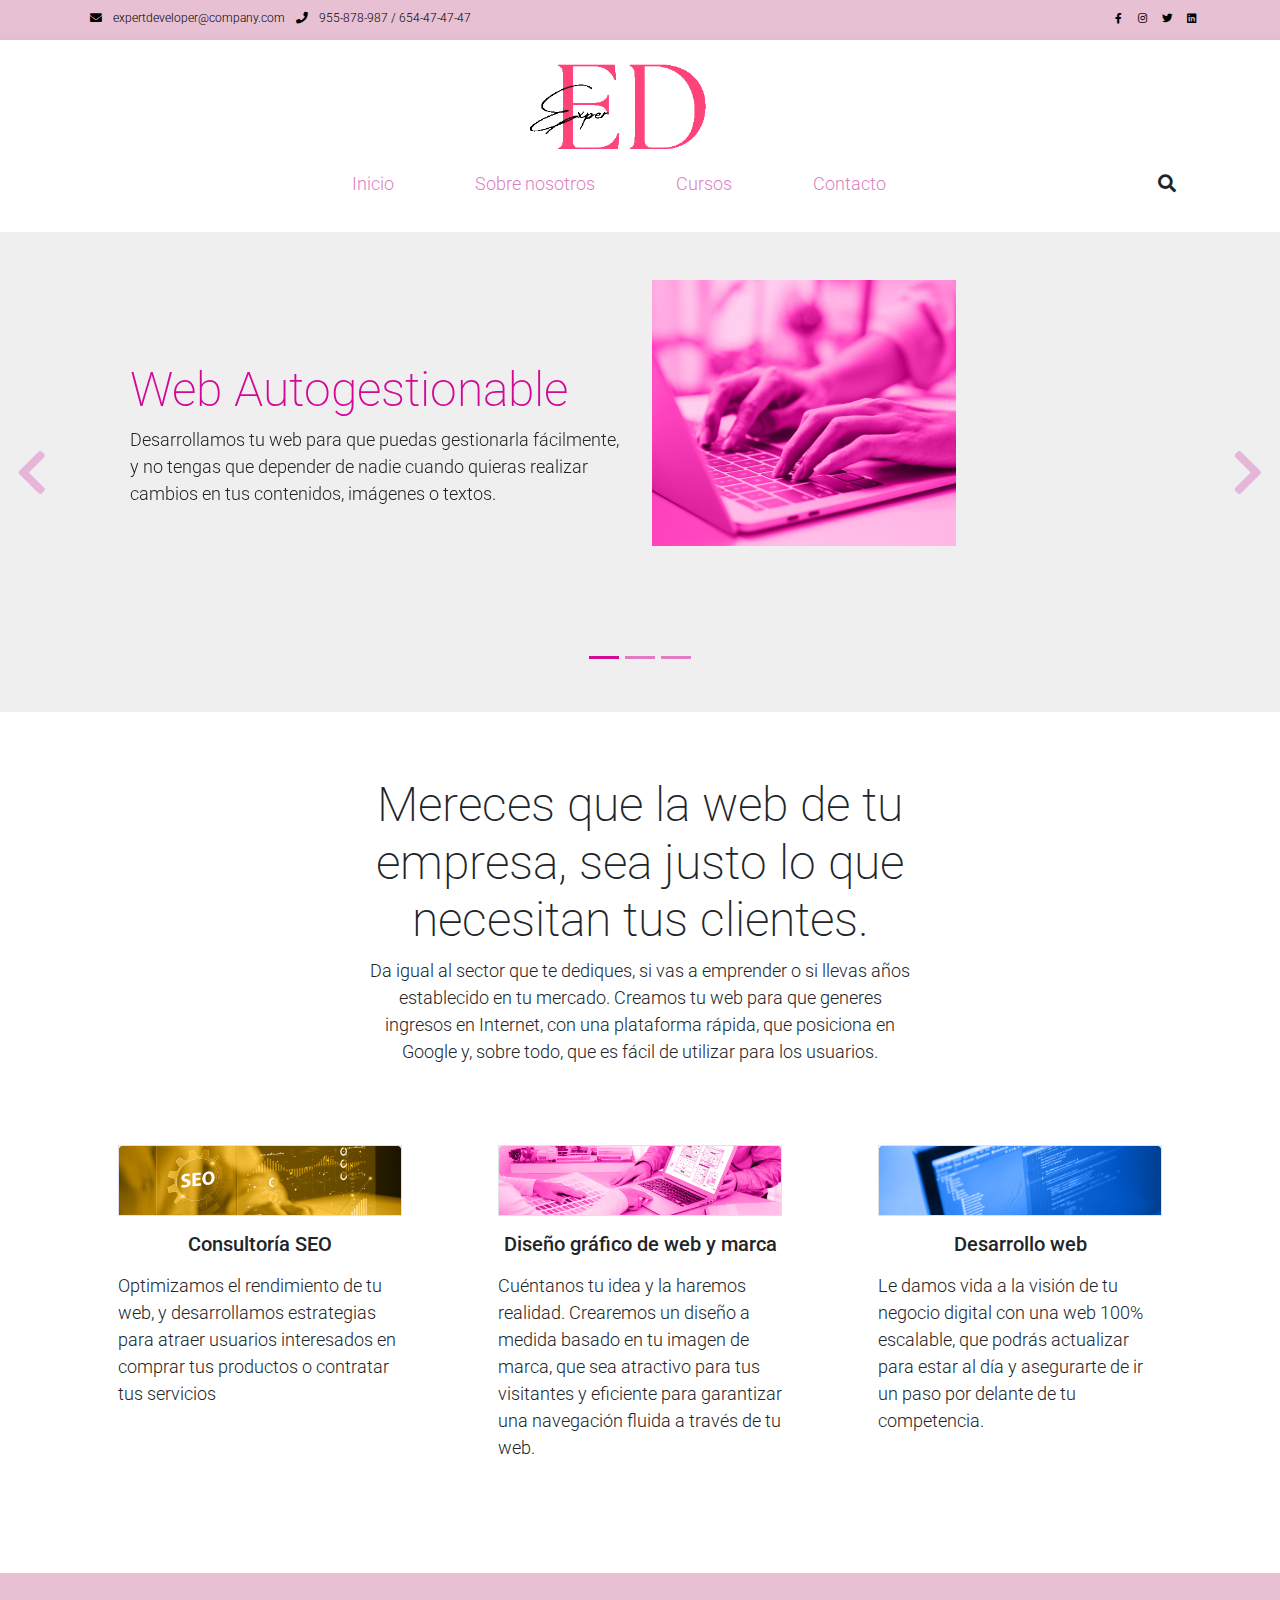
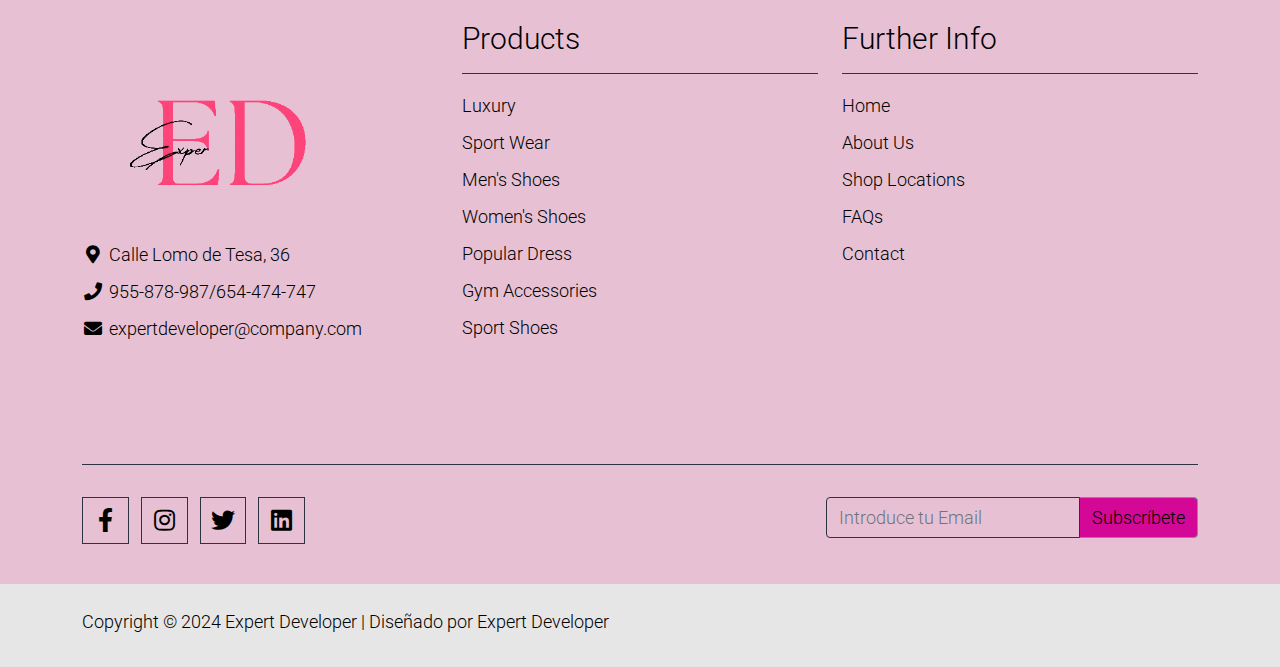
==== commit 97bc3621: "modificaciones" ====
--- a/index.html
+++ b/index.html
@@ -32,9 +32,9 @@
             <div class="w-100 d-flex justify-content-between">
                 <div>
                     <i class="fa fa-envelope mx-2"></i>
-                    <a class="navbar-sm-brand text-light text-decoration-none" href="mailto:info@company.com">expertdeveloperacademy@company.com</a>
+                    <a class="navbar-sm-brand text-light text-decoration-none" href="mailto:info@company.com">expertdeveloper@company.com</a>
                     <i class="fa fa-phone mx-2"></i>
-                    <a class="navbar-sm-brand text-light text-decoration-none" href="tel:010-020-0340">955-878-987</a>
+                    <a class="navbar-sm-brand text-light text-decoration-none" href="tel:010-020-0340">955-878-987 / 654-47-47-47</a>
                 </div>
                 <div>
                     <a class="text-light" href="https://www.facebook.com/" target="_blank" rel="sponsored"><i class="fab fa-facebook-f fa-sm fa-fw me-2"></i></a>
@@ -47,20 +47,23 @@
     </nav>
     <!-- Close Top Nav -->
 
+   
 
     <!-- Header -->
-    <nav class="navbar navbar-expand-lg navbar-light shadow">
+    <nav class="navbar navbar-expand-lg navbar-light shadow nuevo-formato">
         <div class="container d-flex justify-content-between align-items-center">
-
-            <a class="navbar-brand text-success logo h1 align-self-center" href="index.html">
-                Expert Developer
-            </a>
+            
+            <div>
+                <a class="navbar-brand text-success logo h1 align-self-center" href="index.html">
+                <img class="logo" src="./assets/img/logo.gif" alt="">
+                </a>
+            </div>
 
             <button class="navbar-toggler border-0" type="button" data-bs-toggle="collapse" data-bs-target="#templatemo_main_nav" aria-controls="navbarSupportedContent" aria-expanded="false" aria-label="Toggle navigation">
                 <span class="navbar-toggler-icon"></span>
             </button>
 
-            <div class="align-self-center collapse navbar-collapse flex-fill  d-lg-flex justify-content-lg-between" id="templatemo_main_nav">
+            <div class="align-self-center collapse navbar-collapse flex-fill  d-lg-flex justify-content-lg-between cambio" id="templatemo_main_nav">
                 <div class="flex-fill">
                     <ul class="nav navbar-nav d-flex justify-content-between mx-lg-auto">
                         <li class="nav-item">
@@ -89,14 +92,7 @@
                     <a class="nav-icon d-none d-lg-inline" href="#" data-bs-toggle="modal" data-bs-target="#templatemo_search">
                         <i class="fa fa-fw fa-search text-dark mr-2"></i>
                     </a>
-                    <a class="nav-icon position-relative text-decoration-none" href="#">
-                        <i class="fa fa-fw fa-cart-arrow-down text-dark mr-1"></i>
-                        <span class="position-absolute top-0 left-100 translate-middle badge rounded-pill bg-light text-dark">7</span>
-                    </a>
-                    <a class="nav-icon position-relative text-decoration-none" href="#">
-                        <i class="fa fa-fw fa-user text-dark mr-3"></i>
-                        <span class="position-absolute top-0 left-100 translate-middle badge rounded-pill bg-light text-dark">+99</span>
-                    </a>
+                   
                 </div>
             </div>
 
@@ -135,16 +131,14 @@
                 <div class="container">
                     <div class="row p-5">
                         <div class="mx-auto col-md-8 col-lg-6 order-lg-last">
-                            <img class="img-fluid" src="./assets/img/html5.png" alt="">
+                            <img class="img-fluid" src="./assets/img/1.jpg" alt="">
                         </div>
                         <div class="col-lg-6 mb-0 d-flex align-items-center">
                             <div class="text-align-left align-self-center">
-                                <h1 class="h1 text-success"><b>Aprende html 5</b> <br>Iniciación a HTML5</h1>
-                                <h3 class="h2">¿Qué es HTML5?</h3>
+                                <h1 class="h1 text-success"><b></b> <br>Web Autogestionable</h1>
+                                <h3 class="h2"></h3>
                                 <p>
-                                    En esta introducción HTML5 vemos que HTML5 es un lenguaje de marcas que nos permite el desarrollo de páginas web, al cual se le han añadido un conjunto de capacidades que nos permiten explotar las capacidades de los dispositivos en temas de multimedia, rendimiento, offline, interacción con el usuario, etc,.
-                                    <br>
-                                    De esta manera HTML5 se compone de un núcleo de elementos del lenguaje y una serie de APIs que nos permiten gestionar las nuevas capacidades.
+                                    Desarrollamos tu web para que puedas gestionarla fácilmente, y no tengas que depender de nadie cuando quieras realizar cambios en tus contenidos, imágenes o textos.
                                 </p>
                             </div>
                         </div>
@@ -155,16 +149,14 @@
                 <div class="container">
                     <div class="row p-5">
                         <div class="mx-auto col-md-8 col-lg-6 order-lg-last">
-                            <img class="img-fluid" src="./assets/img/css.png" alt="">
+                            <img class="img-fluid" src="./assets/img/2.jpg" alt="">
                         </div>
                         <div class="col-lg-6 mb-0 d-flex align-items-center">
                             <div class="text-align-left align-self-center">
-                                <h1 class="h1 text-success"><b>Aprende CSS</b><br>Iniciación a CSS</h1>
-                                <h3 class="h2">¿Qué es CSS?</h3>
+                                <h1 class="h1 text-success"><b></b><br>Diseño Responsive</h1>
+                                <h3 class="h2"></h3>
                                 <p>
-                                    CSS, Cascading Style Sheets o, en español, Hojas de Estilo en Cascada, es un lenguaje de hoja de estilos que se utiliza para describir la apariencia y el formato de los documentos escritos en HTML o XML.
-                                    <br> 
-                                    CSS es esencial en el desarrollo web moderno y se utiliza en combinación con HTML y JavaScript para crear sitios web funcionales y visualmente atractivos. CSS no solo hace que los sitios web sean más atractivos, sino que también es una parte crucial de la accesibilidad web, ya que permite adaptar la visualización de una página para diferentes dispositivos y tipos de entrada.
+                                   Para que se adapte y se vea perfecta en cualquier dispositivo, diseñamos tu web con tecnología responsive, garantizando una navegación óptima para tus visitantes.Para que se adapte y se vea perfecta en cualquier dispositivo, diseñamos tu web con tecnología responsive, garantizando una navegación óptima para tus visitantes.
                                 </p>
                             </div>
                         </div>
@@ -175,15 +167,15 @@
                 <div class="container">
                     <div class="row p-5">
                         <div class="mx-auto col-md-8 col-lg-6 order-lg-last">
-                            <img class="img-fluid" src="./assets/img/js.png" alt="">
+                            <img class="img-fluid" src="./assets/img/3.jpg" alt="">
                         </div>
                         <div class="col-lg-6 mb-0 d-flex align-items-center">
                             <div class="text-align-left align-self-center">
-                                <h1 class="h1 text-success"><b>Aprende JavaScript</b><br>Iniciación a JavaScript</h1>
+                                <h1 class="h1 text-success"><b></b><br>Optimización WPO</h1>
                                 <br>
-                                <h3 class="h2">¿Qué es JavaScript? </h3>
+                                <h3 class="h2"></h3>
                                 <p>
-                                    JavaScript es un lenguaje ligero interpretado o compilado. JavaScript funciona de manera dinámica, por lo que podemos ir modificando dinámicamente los objetos y clases, ejecutando código script nuevo
+                                    Programamos y optimizamos el rendimiento de tu web con los requisitos actuales de Google en ciberseguridad, velocidad de carga y experiencia de usuario.
                                 </p>
                             </div>
                         </div>
@@ -205,123 +197,34 @@
     <section class="container py-5">
         <div class="row text-center pt-3">
             <div class="col-lg-6 m-auto">
-                <h1 class="h1">Categories of The Month</h1>
+                <h1 class="h1">Mereces que la web de tu empresa, sea justo lo que necesitan tus clientes.</h1>
                 <p>
-                    Excepteur sint occaecat cupidatat non proident, sunt in culpa qui officia
-                    deserunt mollit anim id est laborum.
+                    Da igual al sector que te dediques, si vas a emprender o si llevas años establecido en tu mercado. Creamos tu web para que generes ingresos en Internet, con una plataforma rápida, que posiciona en Google y, sobre todo, que es fácil de utilizar para los usuarios.
                 </p>
             </div>
         </div>
         <div class="row">
             <div class="col-12 col-md-4 p-5 mt-3">
-                <a href="#"><img src="./assets/img/category_img_01.jpg" class="rounded-circle img-fluid border"></a>
-                <h5 class="text-center mt-3 mb-3">Watches</h5>
-                <p class="text-center"><a class="btn btn-success">Go Shop</a></p>
+                <a href="#"><img src="./assets/img/4.png" class="rounded-circle img-fluid border"></a>
+                <h5 class="text-center mt-3 mb-3">Consultoría SEO</h5>
+                <p>Optimizamos el rendimiento de tu web, y desarrollamos estrategias para atraer usuarios interesados en comprar tus productos o contratar tus servicios</p>
             </div>
             <div class="col-12 col-md-4 p-5 mt-3">
-                <a href="#"><img src="./assets/img/category_img_02.jpg" class="rounded-circle img-fluid border"></a>
-                <h2 class="h5 text-center mt-3 mb-3">Shoes</h2>
-                <p class="text-center"><a class="btn btn-success">Go Shop</a></p>
+                <a href="#"><img src="./assets/img/5.png" class="rounded-circle img-fluid border"></a>
+                <h2 class="h5 text-center mt-3 mb-3">Diseño gráfico de web y marca</h2>
+                <p>Cuéntanos tu idea y la haremos realidad. Crearemos un diseño a medida basado en tu imagen de marca, que sea atractivo para tus visitantes y eficiente para garantizar una navegación fluida a través de tu web.</p>
             </div>
             <div class="col-12 col-md-4 p-5 mt-3">
-                <a href="#"><img src="./assets/img/category_img_03.jpg" class="rounded-circle img-fluid border"></a>
-                <h2 class="h5 text-center mt-3 mb-3">Accessories</h2>
-                <p class="text-center"><a class="btn btn-success">Go Shop</a></p>
+                <a href="#"><img src="./assets/img/6.png" class="rounded-circle img-fluid border"></a>
+                <h2 class="h5 text-center mt-3 mb-3">Desarrollo web</h2>
+                <p>Le damos vida a la visión de tu negocio digital con una web 100% escalable, que podrás actualizar para estar al día y asegurarte de ir un paso por delante de tu competencia.</p>
             </div>
         </div>
     </section>
     <!-- End Categories of The Month -->
 
 
-    <!-- Start Featured Product -->
-    <section class="bg-light">
-        <div class="container py-5">
-            <div class="row text-center py-3">
-                <div class="col-lg-6 m-auto">
-                    <h1 class="h1">Featured Product</h1>
-                    <p>
-                        Reprehenderit in voluptate velit esse cillum dolore eu fugiat nulla pariatur.
-                        Excepteur sint occaecat cupidatat non proident.
-                    </p>
-                </div>
-            </div>
-            <div class="row">
-                <div class="col-12 col-md-4 mb-4">
-                    <div class="card h-100">
-                        <a href="shop-single.html">
-                            <img src="./assets/img/feature_prod_01.jpg" class="card-img-top" alt="...">
-                        </a>
-                        <div class="card-body">
-                            <ul class="list-unstyled d-flex justify-content-between">
-                                <li>
-                                    <i class="text-warning fa fa-star"></i>
-                                    <i class="text-warning fa fa-star"></i>
-                                    <i class="text-warning fa fa-star"></i>
-                                    <i class="text-muted fa fa-star"></i>
-                                    <i class="text-muted fa fa-star"></i>
-                                </li>
-                                <li class="text-muted text-right">$240.00</li>
-                            </ul>
-                            <a href="shop-single.html" class="h2 text-decoration-none text-dark">Gym Weight</a>
-                            <p class="card-text">
-                                Lorem ipsum dolor sit amet, consectetur adipisicing elit. Sunt in culpa qui officia deserunt.
-                            </p>
-                            <p class="text-muted">Reviews (24)</p>
-                        </div>
-                    </div>
-                </div>
-                <div class="col-12 col-md-4 mb-4">
-                    <div class="card h-100">
-                        <a href="shop-single.html">
-                            <img src="./assets/img/feature_prod_02.jpg" class="card-img-top" alt="...">
-                        </a>
-                        <div class="card-body">
-                            <ul class="list-unstyled d-flex justify-content-between">
-                                <li>
-                                    <i class="text-warning fa fa-star"></i>
-                                    <i class="text-warning fa fa-star"></i>
-                                    <i class="text-warning fa fa-star"></i>
-                                    <i class="text-muted fa fa-star"></i>
-                                    <i class="text-muted fa fa-star"></i>
-                                </li>
-                                <li class="text-muted text-right">$480.00</li>
-                            </ul>
-                            <a href="shop-single.html" class="h2 text-decoration-none text-dark">Cloud Nike Shoes</a>
-                            <p class="card-text">
-                                Aenean gravida dignissim finibus. Nullam ipsum diam, posuere vitae pharetra sed, commodo ullamcorper.
-                            </p>
-                            <p class="text-muted">Reviews (48)</p>
-                        </div>
-                    </div>
-                </div>
-                <div class="col-12 col-md-4 mb-4">
-                    <div class="card h-100">
-                        <a href="shop-single.html">
-                            <img src="./assets/img/feature_prod_03.jpg" class="card-img-top" alt="...">
-                        </a>
-                        <div class="card-body">
-                            <ul class="list-unstyled d-flex justify-content-between">
-                                <li>
-                                    <i class="text-warning fa fa-star"></i>
-                                    <i class="text-warning fa fa-star"></i>
-                                    <i class="text-warning fa fa-star"></i>
-                                    <i class="text-warning fa fa-star"></i>
-                                    <i class="text-warning fa fa-star"></i>
-                                </li>
-                                <li class="text-muted text-right">$360.00</li>
-                            </ul>
-                            <a href="shop-single.html" class="h2 text-decoration-none text-dark">Summer Addides Shoes</a>
-                            <p class="card-text">
-                                Curabitur ac mi sit amet diam luctus porta. Phasellus pulvinar sagittis diam, et scelerisque ipsum lobortis nec.
-                            </p>
-                            <p class="text-muted">Reviews (74)</p>
-                        </div>
-                    </div>
-                </div>
-            </div>
-        </div>
-    </section>
-    <!-- End Featured Product -->
+   
 
 
     <!-- Start Footer -->
@@ -330,19 +233,23 @@
             <div class="row">
 
                 <div class="col-md-4 pt-5">
-                    <h2 class="h2 text-success border-bottom pb-3 border-light logo">Zay Shop</h2>
-                    <ul class="list-unstyled text-light footer-link-list">
+                    <div>
+                        <a class="navbar-brand text-success logo h1 align-self-center" href="index.html">
+                        <img class="logo1" src="./assets/img/logo.gif" alt="">
+                        </a>
+                    </div>
+                    <ul class="mover list-unstyled text-light footer-link-list">
                         <li>
                             <i class="fas fa-map-marker-alt fa-fw"></i>
-                            123 Consectetur at ligula 10660
+                            Calle Lomo de Tesa, 36
                         </li>
                         <li>
                             <i class="fa fa-phone fa-fw"></i>
-                            <a class="text-decoration-none" href="tel:010-020-0340">010-020-0340</a>
+                            <a class="text-decoration-none" href="tel:010-020-0340">955-878-987/654-474-747</a>
                         </li>
                         <li>
                             <i class="fa fa-envelope fa-fw"></i>
-                            <a class="text-decoration-none" href="mailto:info@company.com">info@company.com</a>
+                            <a class="text-decoration-none" href="mailto:info@company.com">expertdeveloper@company.com</a>
                         </li>
                     </ul>
                 </div>
@@ -394,10 +301,10 @@
                     </ul>
                 </div>
                 <div class="col-auto">
-                    <label class="sr-only" for="subscribeEmail">Email address</label>
+                    <label class="sr-only" for="subscribeEmail">Email</label>
                     <div class="input-group mb-2">
-                        <input type="text" class="form-control bg-dark border-light" id="subscribeEmail" placeholder="Email address">
-                        <div class="input-group-text btn-success text-light">Subscribe</div>
+                        <input type="text" class="form-control bg-dark border-light" id="subscribeEmail" placeholder="Introduce tu Email">
+                        <div class="input-group-text btn-success text-light">Subscríbete</div>
                     </div>
                 </div>
             </div>
@@ -408,8 +315,8 @@
                 <div class="row pt-2">
                     <div class="col-12">
                         <p class="text-left text-light">
-                            Copyright &copy; 2021 Company Name 
-                            | Designed by <a rel="sponsored" href="https://templatemo.com" target="_blank">TemplateMo</a>
+                            Copyright &copy; 2024 Expert Developer 
+                            | Diseñado por Expert Developer</a>
                         </p>
                     </div>
                 </div>
--- a/assets/css/templatemo.css
+++ b/assets/css/templatemo.css
@@ -57,7 +57,7 @@
 .bg-dark { background-color: #e7c1d3 !important;}
 .bg-light { background-color: #e9eef5 !important;}
 .bg-black { background-color: #e6e6e6 !important;}
-.bg-success { background-color: #59ab6e !important;}
+.bg-success { background-color: #f8f9fa !important;}
 .btn-success {
   background-color: #d30896 !important;
   border-color: #56ae6c !important;
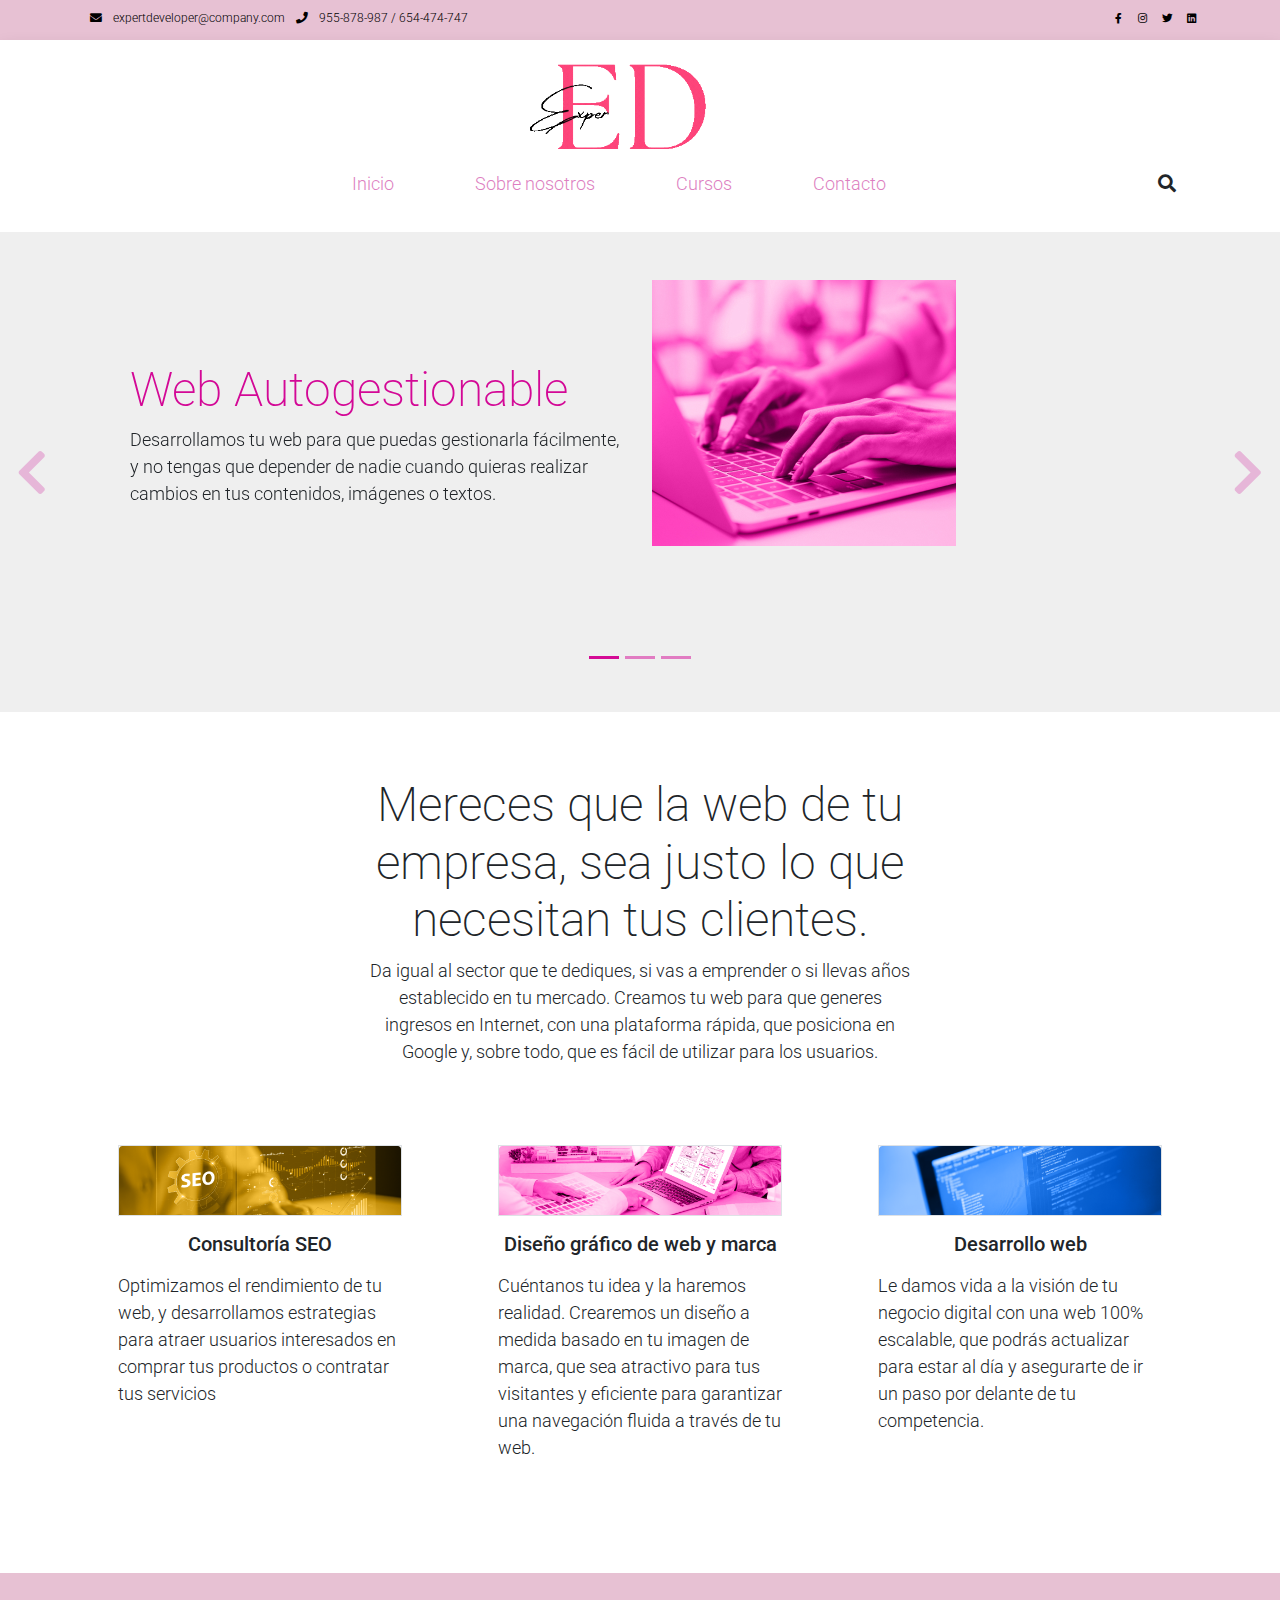
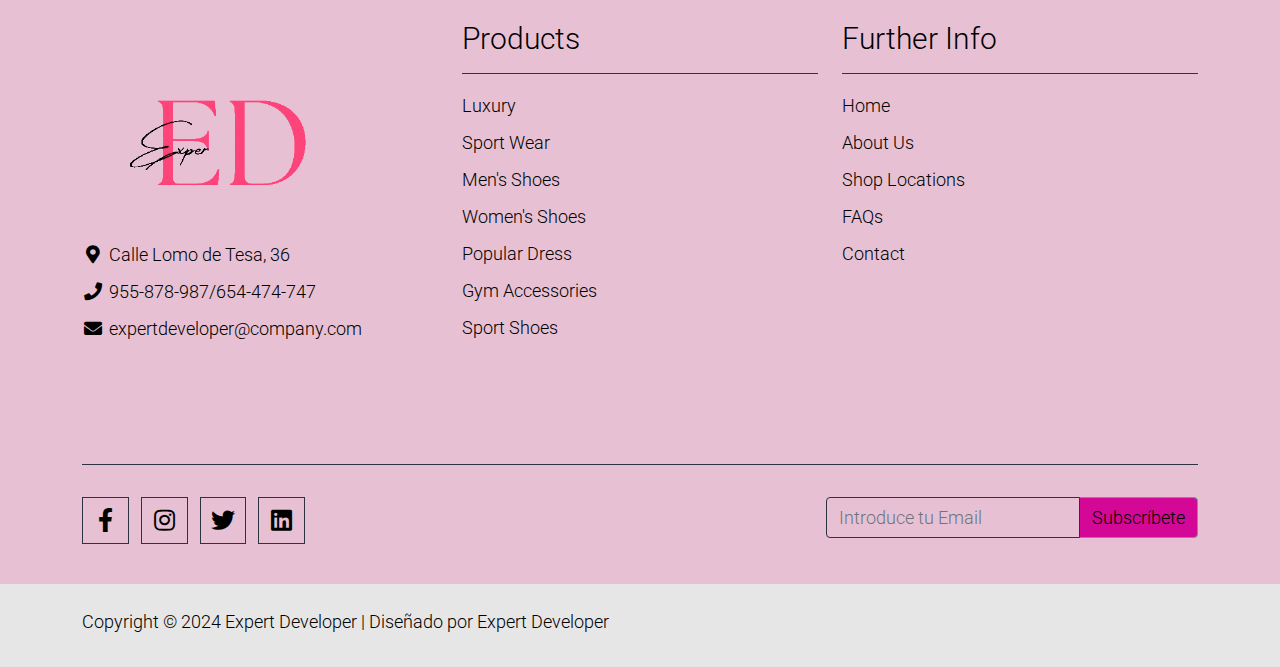
==== commit c017494c: "mas" ====
--- a/index.html
+++ b/index.html
@@ -2,12 +2,12 @@
 <html lang="en">
 
 <head>
-    <title>Expert Developer</title>
+    <title>Expert Developer - Inicio</title>
     <meta charset="utf-8">
     <meta name="viewport" content="width=device-width, initial-scale=1">
 
     <link rel="apple-touch-icon" href="assets/img/apple-icon.png">
-    <link rel="shortcut icon" type="image/x-icon" href="assets/img/favicon.ico">
+    <link rel="shortcut icon" type="image/x-icon" href="assets/img/favicon.png">
 
     <link rel="stylesheet" href="assets/css/bootstrap.min.css">
     <link rel="stylesheet" href="assets/css/templatemo.css">
@@ -34,7 +34,7 @@
                     <i class="fa fa-envelope mx-2"></i>
                     <a class="navbar-sm-brand text-light text-decoration-none" href="mailto:info@company.com">expertdeveloper@company.com</a>
                     <i class="fa fa-phone mx-2"></i>
-                    <a class="navbar-sm-brand text-light text-decoration-none" href="tel:010-020-0340">955-878-987 / 654-47-47-47</a>
+                    <a class="navbar-sm-brand text-light text-decoration-none" href="tel:010-020-0340">955-878-987 / 654-474-747</a>
                 </div>
                 <div>
                     <a class="text-light" href="https://www.facebook.com/" target="_blank" rel="sponsored"><i class="fab fa-facebook-f fa-sm fa-fw me-2"></i></a>
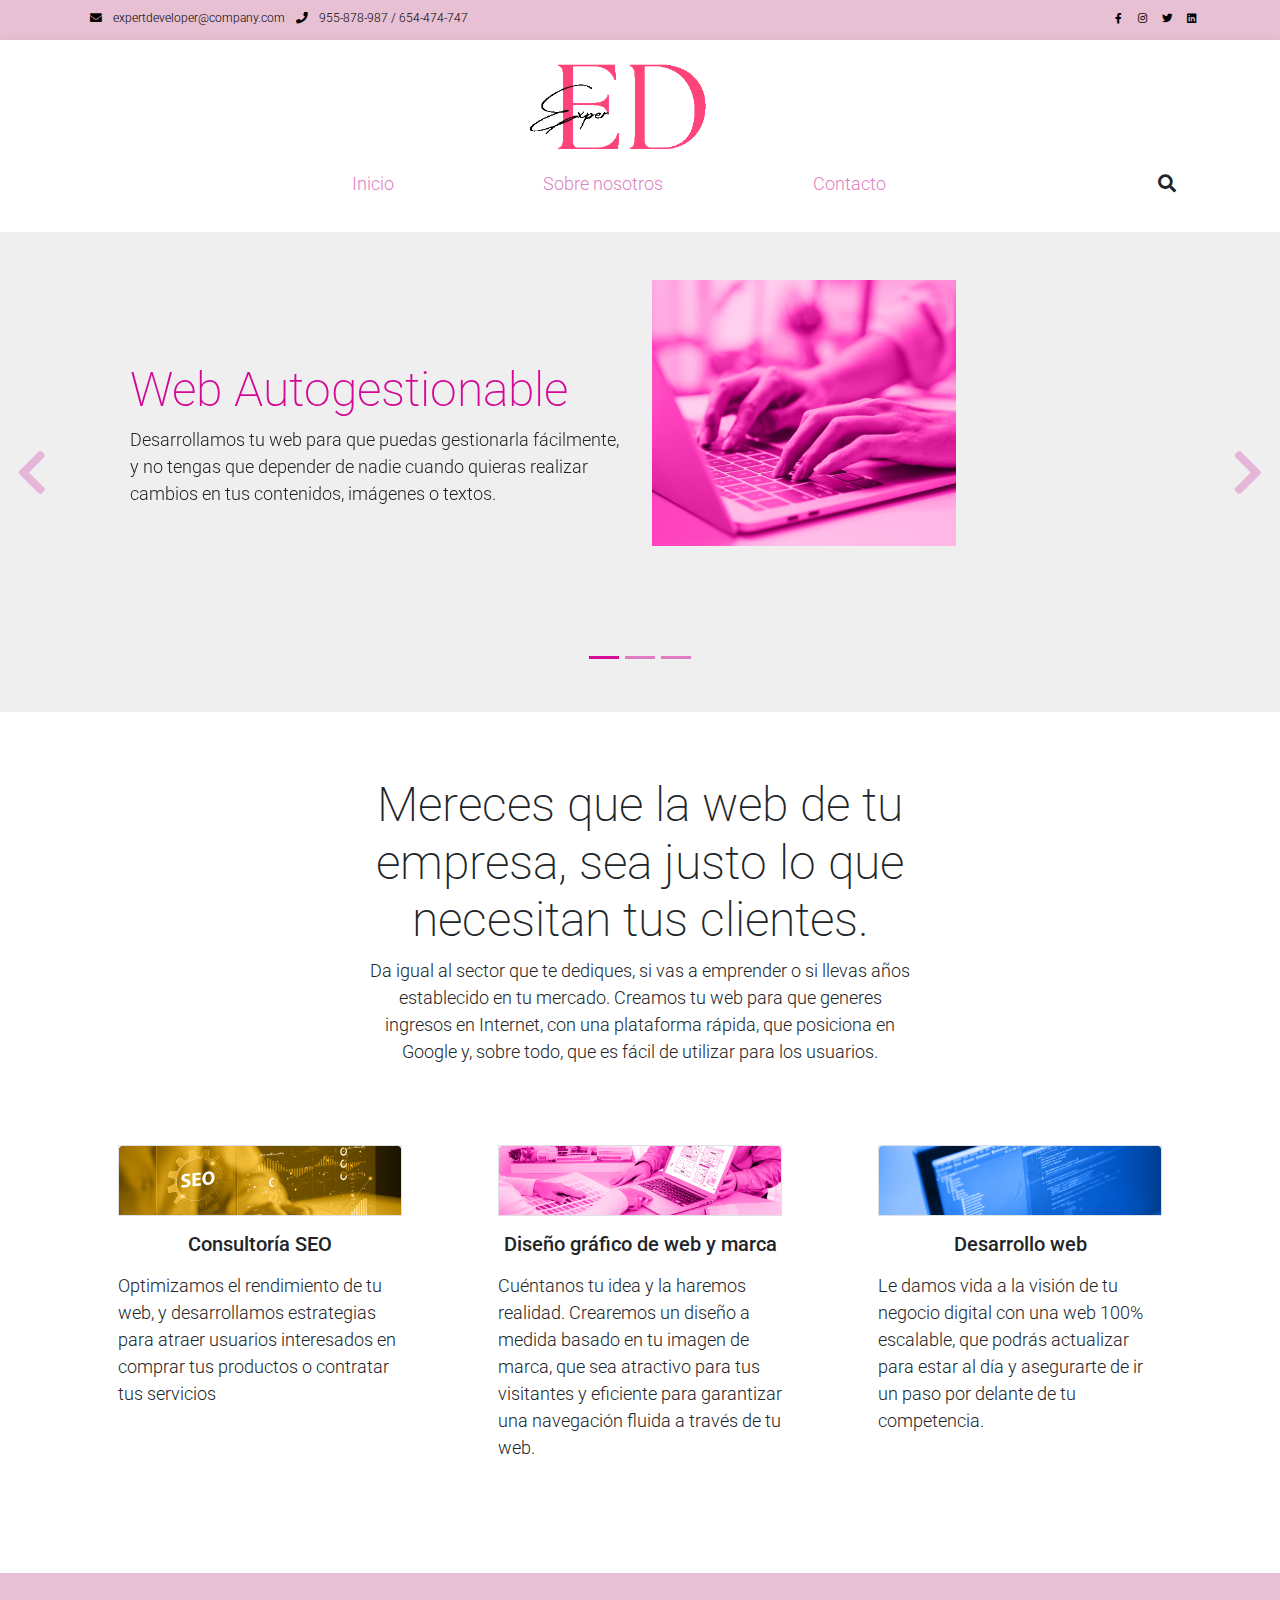
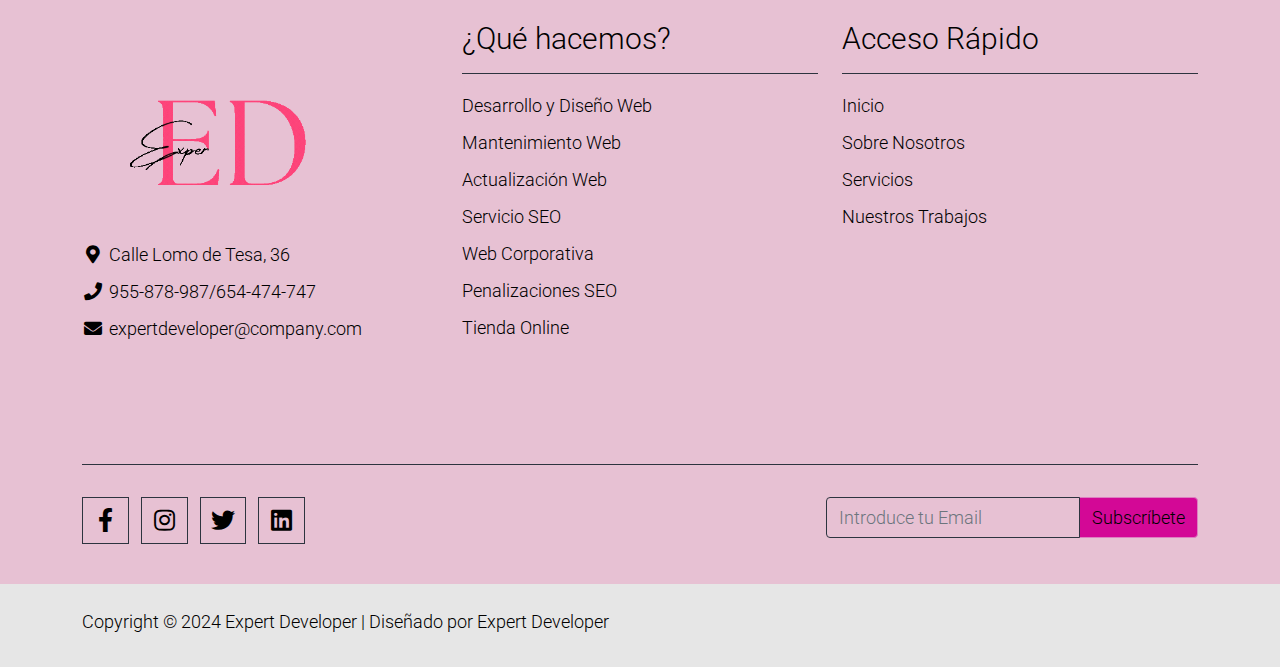
==== commit 13dc4bf2: "definitivo" ====
--- a/index.html
+++ b/index.html
@@ -2,12 +2,12 @@
 <html lang="en">
 
 <head>
-    <title>Expert Developer - Inicio</title>
+    <title>Inicio - Expert Developer</title>
     <meta charset="utf-8">
     <meta name="viewport" content="width=device-width, initial-scale=1">
 
     <link rel="apple-touch-icon" href="assets/img/apple-icon.png">
-    <link rel="shortcut icon" type="image/x-icon" href="assets/img/favicon.png">
+    <link rel="shortcut icon" type="image/x-icon" href="assets/img/favi.png">
 
     <link rel="stylesheet" href="assets/css/bootstrap.min.css">
     <link rel="stylesheet" href="assets/css/templatemo.css">
@@ -71,9 +71,6 @@
                         </li>
                         <li class="nav-item">
                             <a class="nav-link" href="about.html">Sobre nosotros</a>
-                        </li>
-                        <li class="nav-item">
-                            <a class="nav-link" href="shop.html">Cursos</a>
                         </li>
                         <li class="nav-item">
                             <a class="nav-link" href="contact.html">Contacto</a>
@@ -255,26 +252,25 @@
                 </div>
 
                 <div class="col-md-4 pt-5">
-                    <h2 class="h2 text-light border-bottom pb-3 border-light">Products</h2>
+                    <h2 class="h2 text-light border-bottom pb-3 border-light">¿Qué hacemos?</h2>
                     <ul class="list-unstyled text-light footer-link-list">
-                        <li><a class="text-decoration-none" href="#">Luxury</a></li>
-                        <li><a class="text-decoration-none" href="#">Sport Wear</a></li>
-                        <li><a class="text-decoration-none" href="#">Men's Shoes</a></li>
-                        <li><a class="text-decoration-none" href="#">Women's Shoes</a></li>
-                        <li><a class="text-decoration-none" href="#">Popular Dress</a></li>
-                        <li><a class="text-decoration-none" href="#">Gym Accessories</a></li>
-                        <li><a class="text-decoration-none" href="#">Sport Shoes</a></li>
+                        <li><a class="text-decoration-none" href="#">Desarrollo y Diseño Web</a></li>
+                        <li><a class="text-decoration-none" href="#">Mantenimiento Web</a></li>
+                        <li><a class="text-decoration-none" href="#">Actualización Web</a></li>
+                        <li><a class="text-decoration-none" href="#">Servicio SEO</a></li>
+                        <li><a class="text-decoration-none" href="#">Web Corporativa</a></li>
+                        <li><a class="text-decoration-none" href="#">Penalizaciones SEO</a></li>
+                        <li><a class="text-decoration-none" href="#">Tienda Online</a></li>
                     </ul>
                 </div>
 
                 <div class="col-md-4 pt-5">
-                    <h2 class="h2 text-light border-bottom pb-3 border-light">Further Info</h2>
+                    <h2 class="h2 text-light border-bottom pb-3 border-light">Acceso Rápido</h2>
                     <ul class="list-unstyled text-light footer-link-list">
-                        <li><a class="text-decoration-none" href="#">Home</a></li>
-                        <li><a class="text-decoration-none" href="#">About Us</a></li>
-                        <li><a class="text-decoration-none" href="#">Shop Locations</a></li>
-                        <li><a class="text-decoration-none" href="#">FAQs</a></li>
-                        <li><a class="text-decoration-none" href="#">Contact</a></li>
+                        <li><a class="text-decoration-none" href="#">Inicio</a></li>
+                        <li><a class="text-decoration-none" href="about.html">Sobre Nosotros</a></li>
+                        <li><a class="text-decoration-none" href="#">Servicios</a></li>
+                        <li><a class="text-decoration-none" href="#">Nuestros Trabajos</a></li>
                     </ul>
                 </div>
 
--- a/assets/css/templatemo.css
+++ b/assets/css/templatemo.css
@@ -60,11 +60,11 @@
 .bg-success { background-color: #f8f9fa !important;}
 .btn-success {
   background-color: #d30896 !important;
-  border-color: #56ae6c !important;
+  border-color: #dd7fc1 !important;
 }
 .pagination .page-link:hover {color: #000;}
 .pagination .page-link:hover, .pagination .page-link.active {
-  background-color: #69bb7e;
+  background-color: #dd7fc1;
   color: #fff;
 }
 /* Nav */
@@ -80,14 +80,14 @@
 .templatemo-accordion a { color: #000;}
 .templatemo-accordion a:hover { color: #333d4a;}
 /* Shop */
-.shop-top-menu a:hover { color: #69bb7e !important;}
+.shop-top-menu a:hover { color: #dd7fc1!important;}
 /* Product */
 .product-wap { box-shadow: 0px 5px 10px 0px rgba(0, 0, 0, 0.10);}
 .product-wap .product-color-dot.color-dot-red { background:#f71515;}
 .product-wap .product-color-dot.color-dot-blue { background:#6db4fe;}
 .product-wap .product-color-dot.color-dot-black { background:#000000;}
 .product-wap .product-color-dot.color-dot-light { background:#e0e0e0;}
-.product-wap .product-color-dot.color-dot-green { background:#0bff7e;}
+.product-wap .product-color-dot.color-dot-green { background:#dd7fc1;}
 .card.product-wap .card .product-overlay {
   background: rgba(0,0,0,.2);
   visibility: hidden;
@@ -113,6 +113,7 @@
 .brand-img:hover {
   filter: grayscale(0%);
   opacity: 1;
+  scale: 2;
 }
 /* Carousel Hero */
 #template-mo-zay-hero-carousel .carousel-indicators li {
@@ -132,13 +133,13 @@
 /* Services */
 .services-icon-wap {transition: .3s;}
 .services-icon-wap:hover, .services-icon-wap:hover i {color: #fff;}
-.services-icon-wap:hover {background: #69bb7e;}
+.services-icon-wap:hover {background: #e7c1d3;}
 /* Contact map */
 .leaflet-control a, .leaflet-control { font-size: 10px !important;}
 .form-control { border: 1px solid #e8e8e8;}
 /* Footer */
 #tempaltemo_footer a { color: black;}
-#tempaltemo_footer a:hover { color: #68bb7d;}
+#tempaltemo_footer a:hover { color: #d72277;}
 #tempaltemo_footer ul.footer-link-list li { padding-top: 10px;}
 #tempaltemo_footer ul.footer-icons li {
   width: 2.6em;
